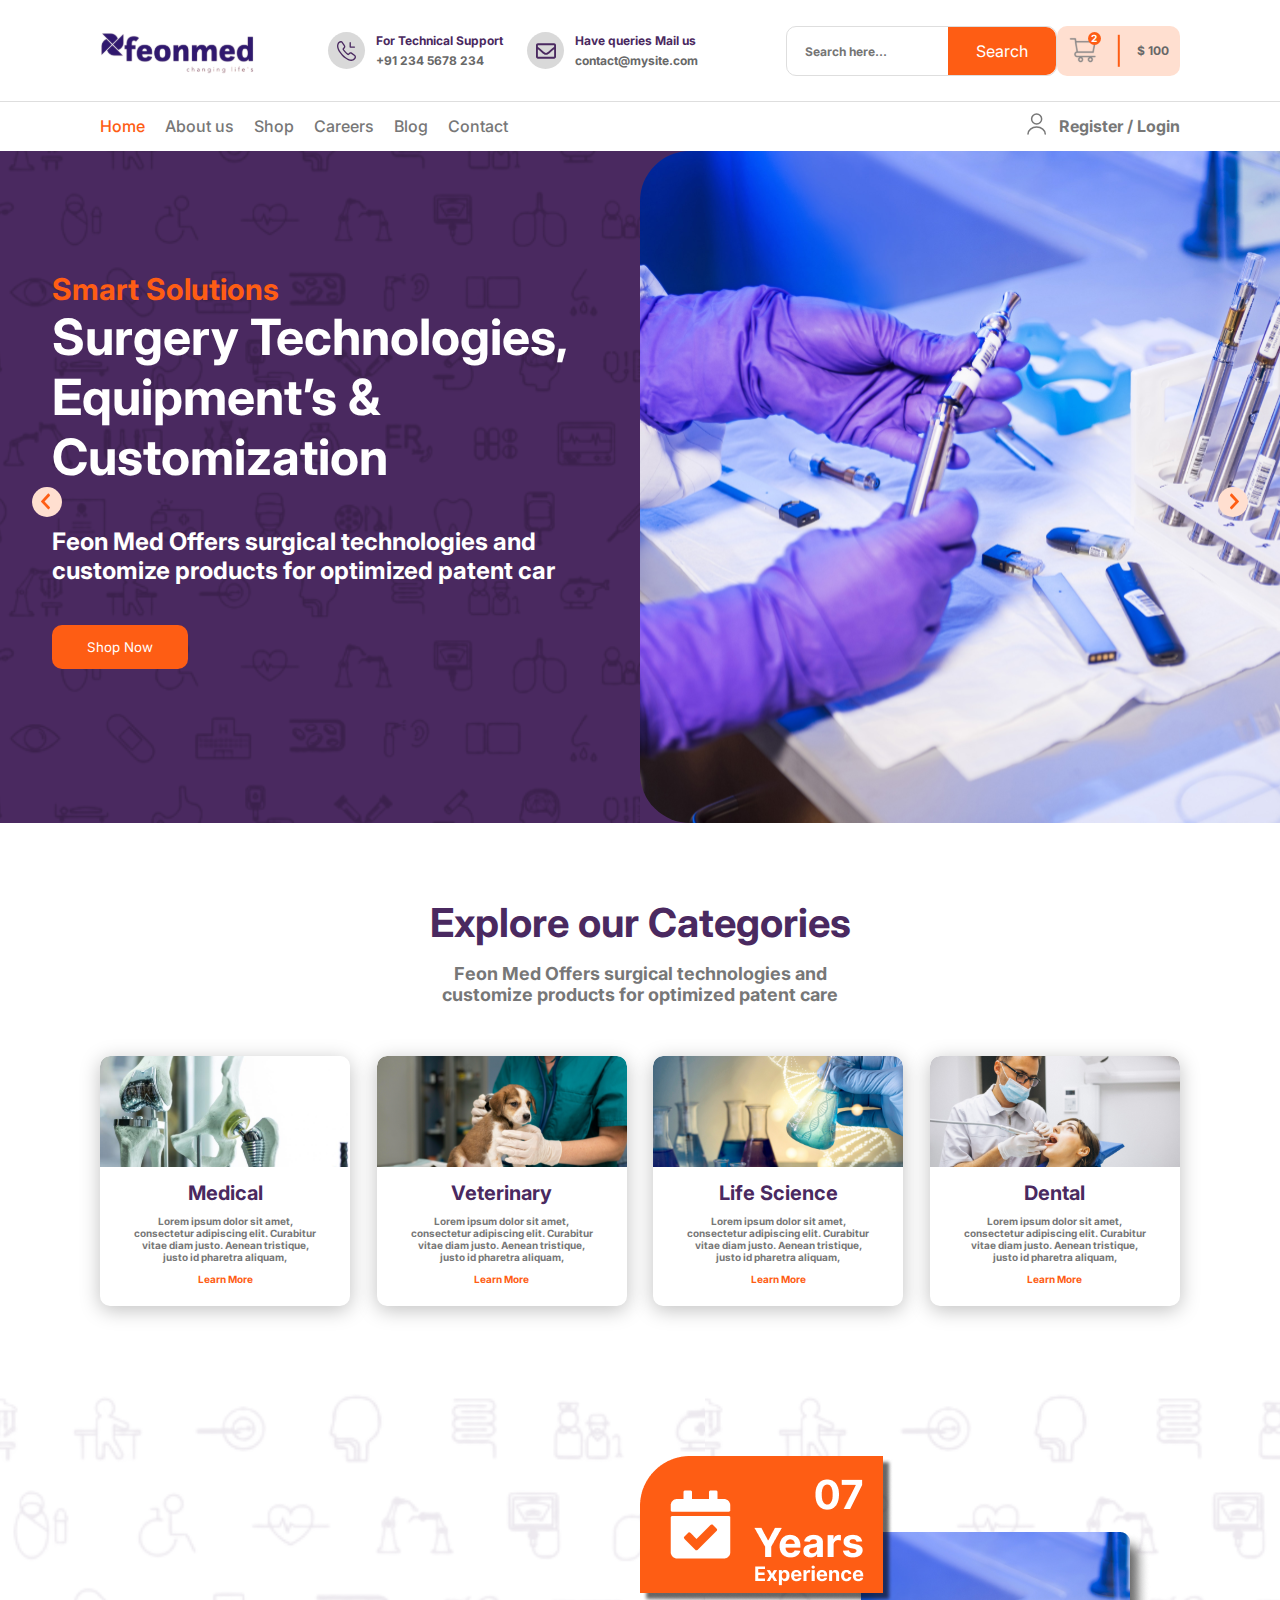
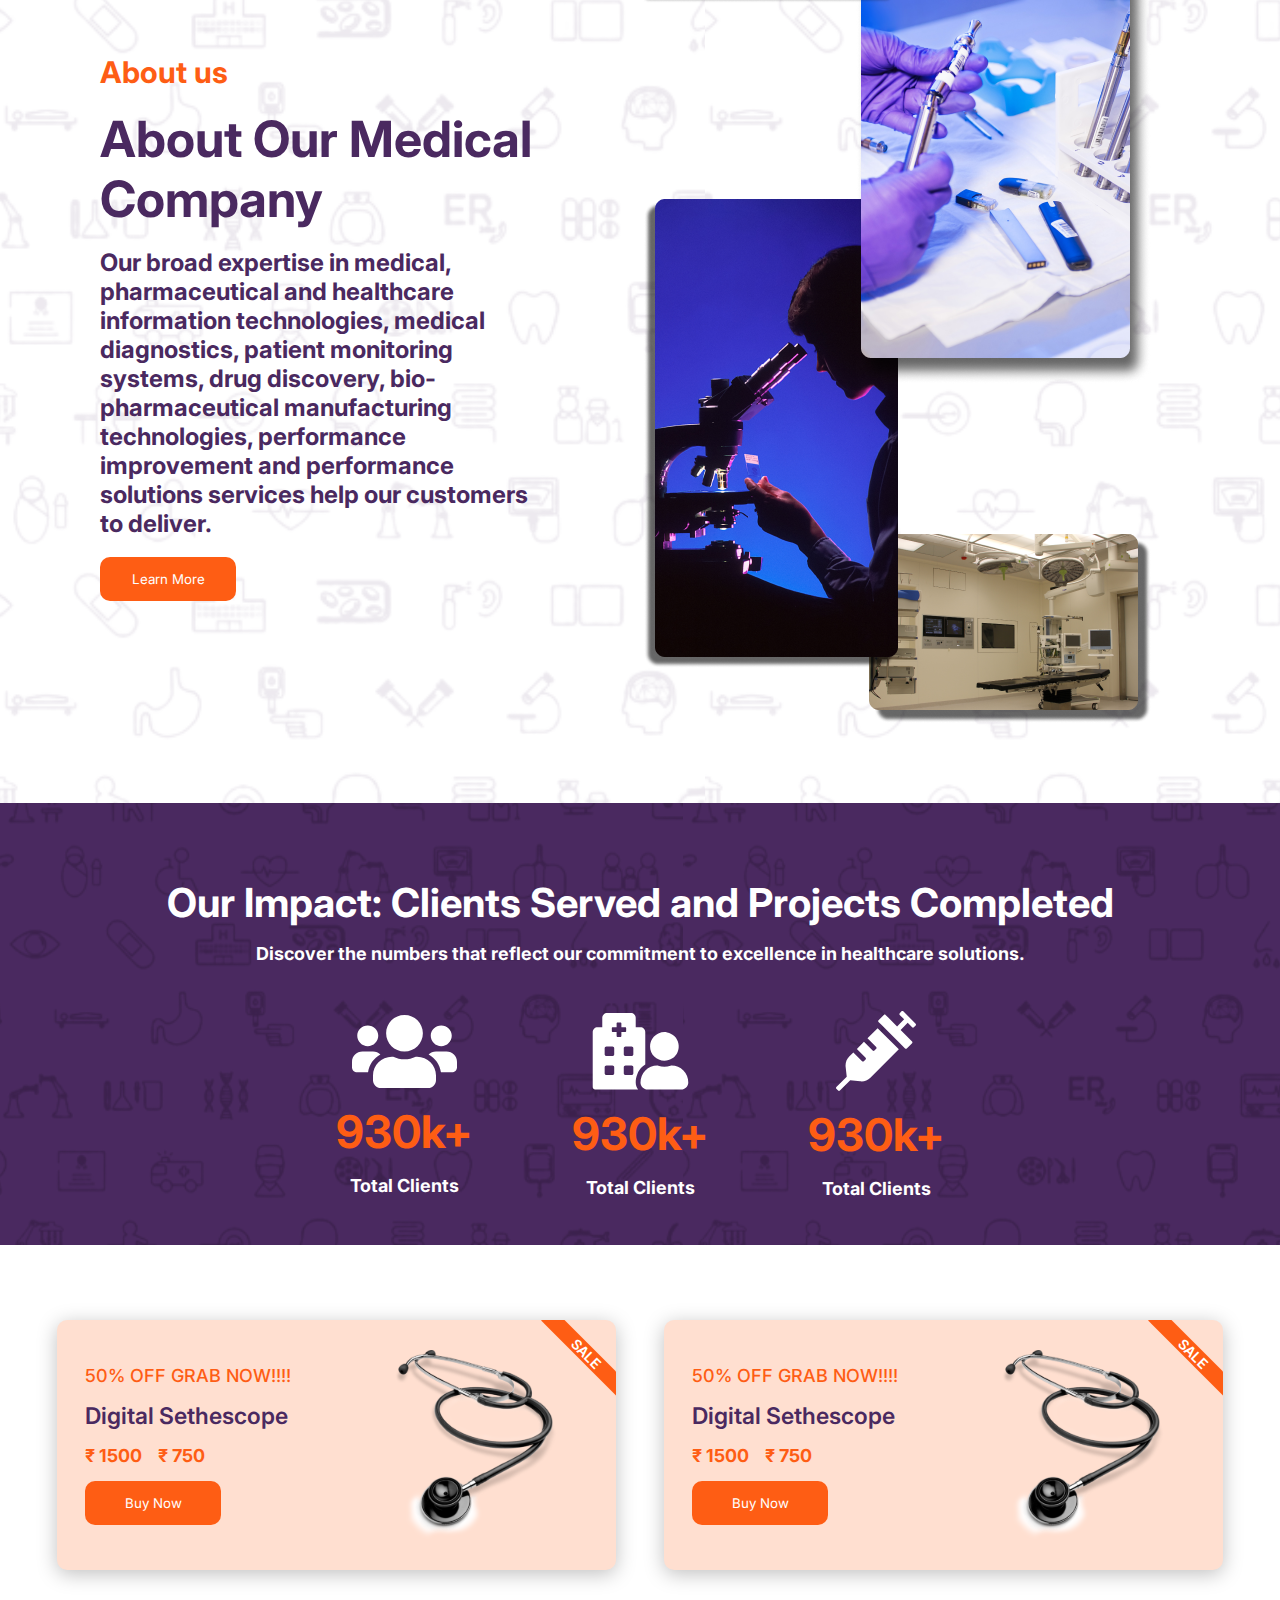
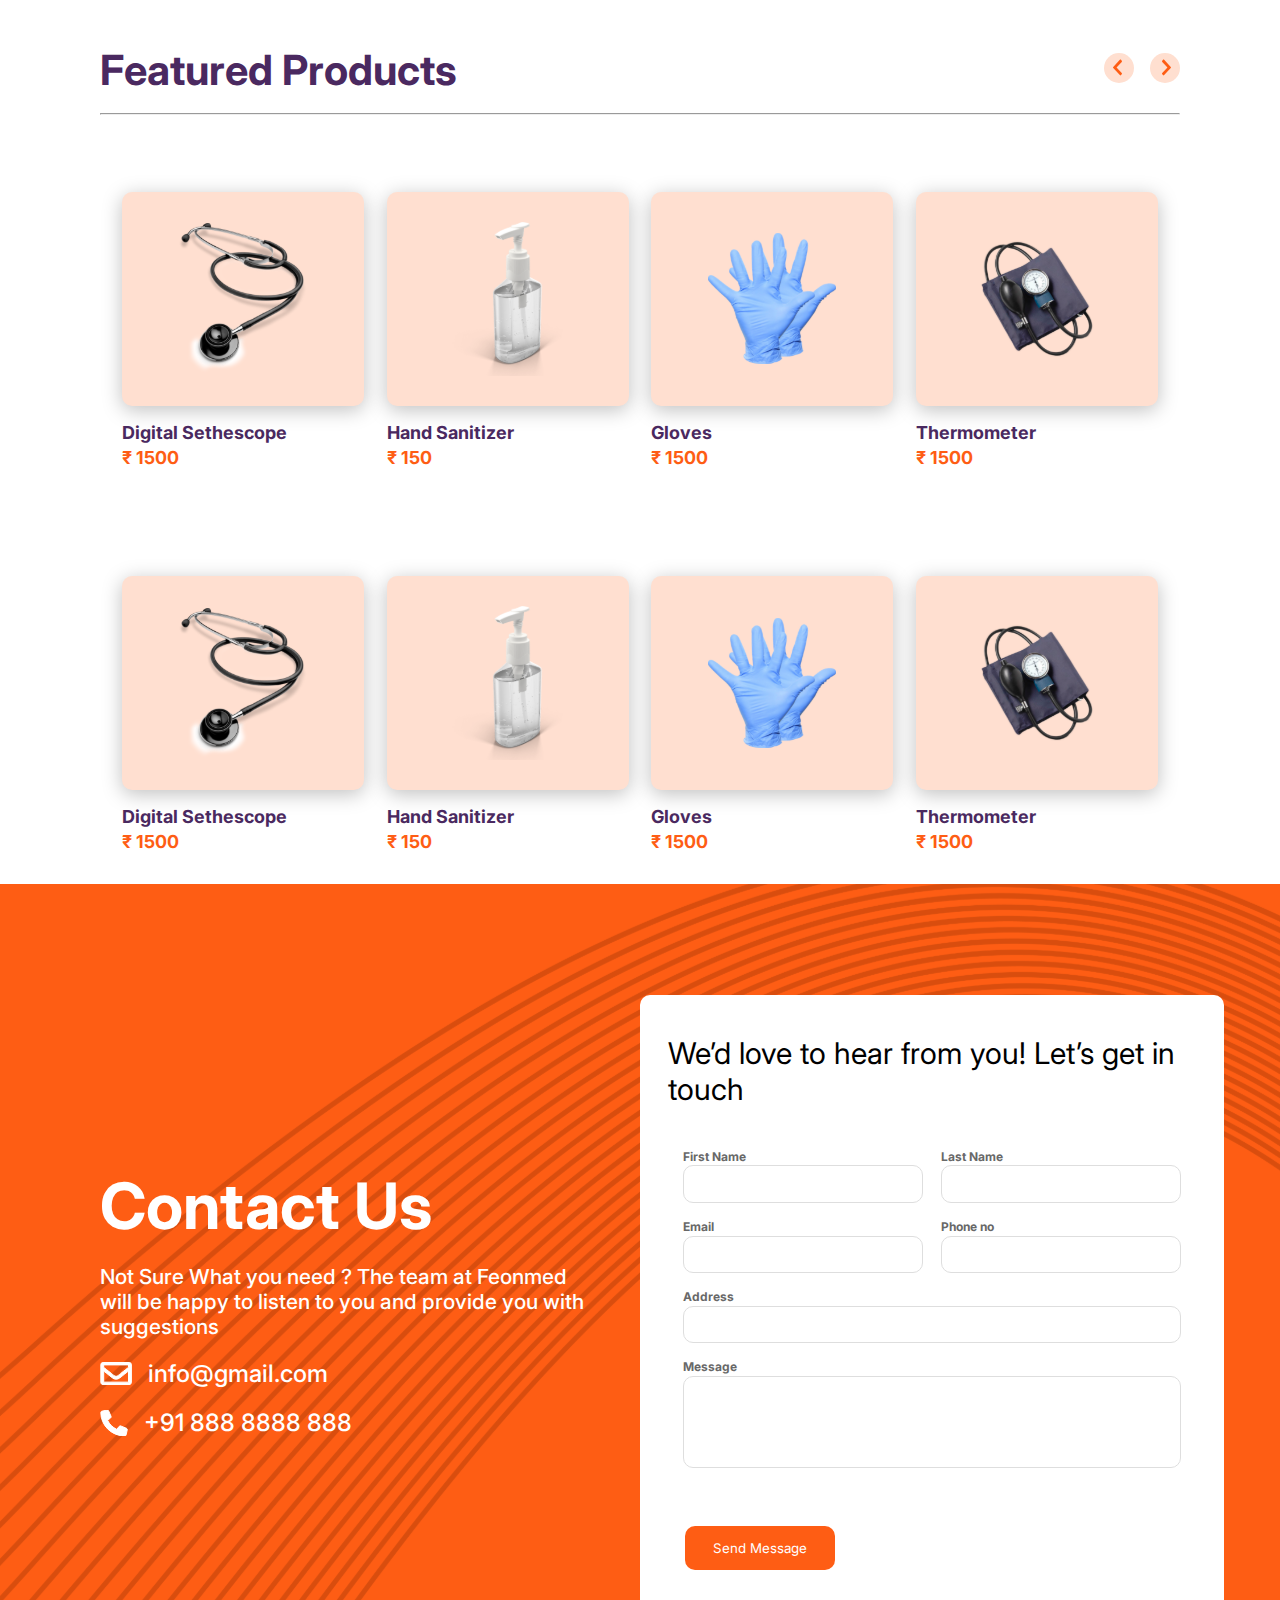
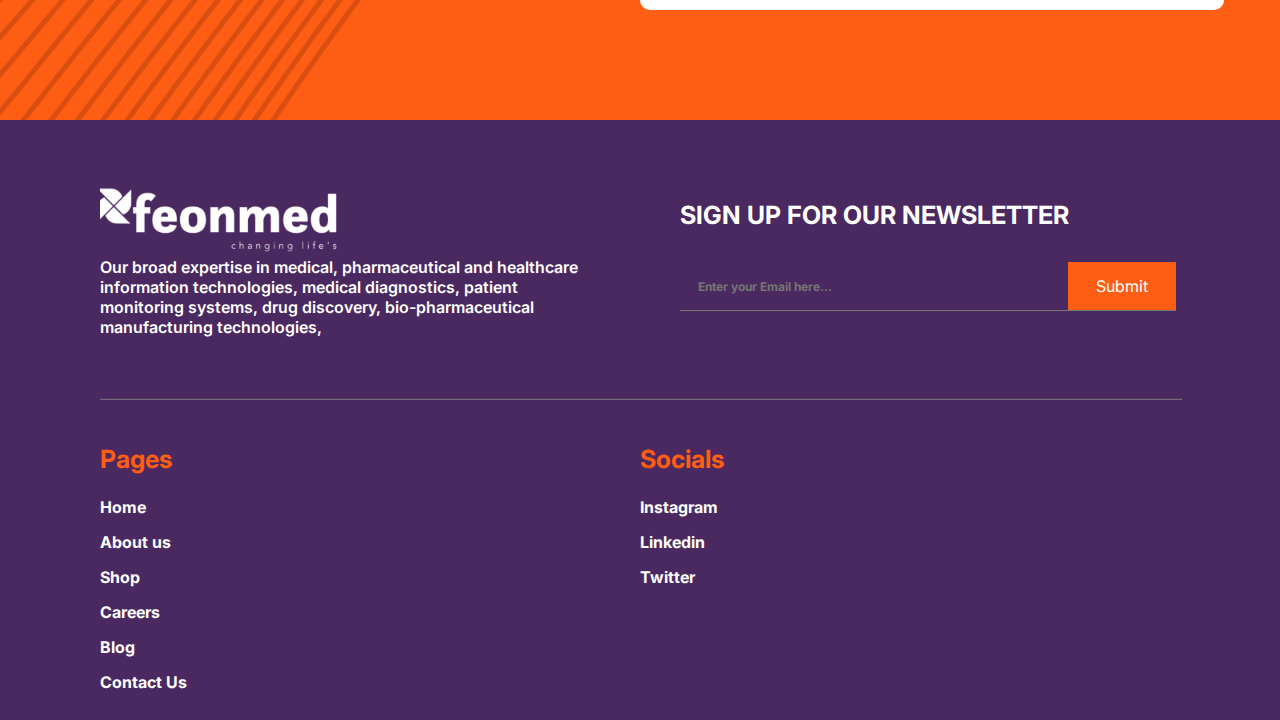
==== index.html @ 779528e8 "fixed a contact form bug" ====
<!DOCTYPE html>
<html lang="en">
<head>
    <meta charset="UTF-8">
    <meta name="viewport" content="width=device-width, initial-scale=1.0">
    <!-- googlefontslink -->
    <link rel="preconnect" href="https://fonts.googleapis.com">
    <link rel="preconnect" href="https://fonts.gstatic.com" crossorigin>
    <link href="https://fonts.googleapis.com/css2?family=Inter:wght@100;200;300;400;500;600;700;800&display=swap" rel="stylesheet">
    <!-- stylesheetlink -->
    <link rel="stylesheet" href="./css/style.css">
    <title>Document</title>
</head>
<body>
    <div class="open-nav">
        <nav class="open-nav-nav">
            <ul>
                <li><a href="index.html">Home</a></li>
                <li><a href="aboutus.html">About us</a></li>
                <li><a href="shop.html" class="active">Shop</a></li>
                <li><a href="careers.html">Careers</a></li>
                <li><a href="blog.html">Blog</a></li>
                <li><a href="contactus.html">Contact</a></li>
            </ul>

            <div class="cart">
                <a href="#">
                    <div class="cart">
                        <div class="cart-icon">
                            <div class="cart-no"><p>2</p></div>
                            <img src="./images/icons/cart.svg" alt="">
                        </div>
                        <span class="line"></span>
                        <div class="cart-total">
                            <p>$ 100</p>
                        </div>
                    </div>
                </a>
            </div>

            <div class="register-login">
                <div class="icon"><svg width="19" height="22" viewBox="0 0 19 22" fill="none" xmlns="http://www.w3.org/2000/svg">
                    <path d="M9.62537 11.0408C12.398 11.0408 14.6458 8.79308 14.6458 6.02039C14.6458 3.24771 12.398 1 9.62537 1C6.85269 1 4.60498 3.24771 4.60498 6.02039C4.60498 8.79308 6.85269 11.0408 9.62537 11.0408Z" stroke="#777777" stroke-width="1.5" stroke-linecap="round" stroke-linejoin="round"/>
                    <path d="M18.2501 21.0816C18.2501 17.1958 14.3844 14.053 9.62503 14.053C4.8657 14.053 1 17.1958 1 21.0816" stroke="#777777" stroke-width="1.5" stroke-linecap="round" stroke-linejoin="round"/>
                    </svg>
                </div>
                <div class="text"><p>Register / Login</p></div>
            </div>
        </nav>
        <svg class="close" viewBox="0 0 33 33" fill="none" xmlns="http://www.w3.org/2000/svg">
            <path d="M16.5 0.25C13.2861 0.25 10.1443 1.20305 7.47199 2.98862C4.79969 4.77419 2.71689 7.31209 1.48697 10.2814C0.257041 13.2507 -0.0647633 16.518 0.562247 19.6702C1.18926 22.8224 2.73692 25.7179 5.00952 27.9905C7.28213 30.2631 10.1776 31.8108 13.3298 32.4378C16.482 33.0648 19.7493 32.743 22.7186 31.513C25.6879 30.2831 28.2258 28.2003 30.0114 25.528C31.797 22.8557 32.75 19.7139 32.75 16.5C32.75 14.366 32.3297 12.2529 31.5131 10.2814C30.6964 8.30985 29.4994 6.51847 27.9905 5.00952C26.4815 3.50056 24.6902 2.3036 22.7186 1.48696C20.7471 0.670319 18.634 0.25 16.5 0.25ZM20.9038 18.5963C21.0561 18.7473 21.177 18.927 21.2595 19.1251C21.342 19.3231 21.3844 19.5355 21.3844 19.75C21.3844 19.9645 21.342 20.1769 21.2595 20.3749C21.177 20.573 21.0561 20.7527 20.9038 20.9038C20.7527 21.0561 20.573 21.177 20.3749 21.2594C20.1769 21.3419 19.9645 21.3844 19.75 21.3844C19.5355 21.3844 19.3231 21.3419 19.1251 21.2594C18.927 21.177 18.7473 21.0561 18.5963 20.9038L16.5 18.7913L14.4038 20.9038C14.2527 21.0561 14.073 21.177 13.8749 21.2594C13.6769 21.3419 13.4645 21.3844 13.25 21.3844C13.0355 21.3844 12.8231 21.3419 12.6251 21.2594C12.427 21.177 12.2473 21.0561 12.0963 20.9038C11.9439 20.7527 11.8231 20.573 11.7406 20.3749C11.6581 20.1769 11.6156 19.9645 11.6156 19.75C11.6156 19.5355 11.6581 19.3231 11.7406 19.1251C11.8231 18.927 11.9439 18.7473 12.0963 18.5963L14.2088 16.5L12.0963 14.4038C11.7903 14.0978 11.6184 13.6827 11.6184 13.25C11.6184 12.8173 11.7903 12.4022 12.0963 12.0963C12.4023 11.7903 12.8173 11.6184 13.25 11.6184C13.6827 11.6184 14.0978 11.7903 14.4038 12.0963L16.5 14.2088L18.5963 12.0963C18.9023 11.7903 19.3173 11.6184 19.75 11.6184C20.1827 11.6184 20.5978 11.7903 20.9038 12.0963C21.2098 12.4022 21.3817 12.8173 21.3817 13.25C21.3817 13.6827 21.2098 14.0978 20.9038 14.4038L18.7913 16.5L20.9038 18.5963Z" fill="#4A2960"/>
        </svg>
    </div>
    <div class="contact">
        <h1>For Technical Support : +91 234 5678 234</h1>
        <h1>Have queries Mail us : contact@mysite.com</h1>
    </div>
    <header class="header-main container">
        <div class="top-header">
            <div class="logo"><a href="#"><img src="./images/feonmed_logo.svg" alt="logo" class="logo-img"></a></div>
            <div class="support-info">
                <div class="support-card-call">
                    <div class="call-icon">
                        <img src="./images/icons/call_icon.svg" alt="">
                    </div>
                    <div class="text">
                        <p class="text-header">For Technical Support</p>
                        <p class="text-sub">+91 234 5678 234</p>
                    </div>
                </div>
                <div class="support-card-call">
                    <div class="call-icon">
                        <img src="./images/icons/mail_icon.svg" alt="">
                    </div>
                    <div class="text">
                        <p class="text-header">Have queries Mail us</p>
                        <p class="text-sub">contact@mysite.com</p>
                    </div>
                </div>
            </div>
            <div class="search-box">
                <form action="">
                    <input type="text" placeholder="Search here..." class="search-text-box">
                    <button type="submit">Search</button>
                </form>
            </div>
            <a href="#">
                <div class="cart">
                    <div class="cart-icon">
                        <div class="cart-no"><p>2</p></div>
                        <img src="./images/icons/cart.svg" alt="">
                    </div>
                    <span class="line"></span>
                    <div class="cart-total">
                        <p>$ 100</p>
                    </div>
                </div>
            </a>
            <div class="mobile-icons">
                <div class="search-icon">
                    <svg xmlns="http://www.w3.org/2000/svg" width="33" height="29" viewBox="0 0 33 29" fill="none">
                        <path d="M14.5 29C6.50732 29 0 22.4927 0 14.5C0 6.50732 6.50732 0 14.5 0C22.4927 0 29 6.50732 29 14.5C29 22.4927 22.4927 29 14.5 29ZM14.5 2.12195C7.66732 2.12195 2.12195 7.68146 2.12195 14.5C2.12195 21.3185 7.66732 26.878 14.5 26.878C21.3327 26.878 26.878 21.3185 26.878 14.5C26.878 7.68146 21.3327 2.12195 14.5 2.12195Z" fill="#4A2960"/>
                        <path d="M32.0612 27.0025C31.8226 27.0025 31.584 26.9146 31.3956 26.7262L28.8837 24.2143C28.5195 23.8501 28.5195 23.2473 28.8837 22.8831C29.2479 22.5188 29.8508 22.5188 30.215 22.8831L32.7269 25.3949C33.0911 25.7591 33.0911 26.362 32.7269 26.7262C32.5385 26.9146 32.2998 27.0025 32.0612 27.0025Z" fill="#4A2960"/>
                      </svg>
                </div>
                <div class="hamburger">
                    <svg xmlns="http://www.w3.org/2000/svg" width="35" height="19" viewBox="0 0 35 19" fill="none">
                        <path d="M1 1H34" stroke="#4A2960" stroke-width="2" stroke-linecap="round"/>
                        <path d="M14 10L34 10" stroke="#4A2960" stroke-width="2" stroke-linecap="round"/>
                        <path d="M22 18L34 18" stroke="#4A2960" stroke-width="2" stroke-linecap="round"/>
                      </svg>
                </div>
            </div>
        </div>
        <hr class="divider">
        <div class="bottom-header">
            <nav class="navbar">
                <ul>
                    <li><a href="index.html" class="active">Home</a></li>
                    <li><a href="aboutus.html">About us</a></li>
                    <li><a href="shop.html">Shop</a></li>
                    <li><a href="careers.html">Careers</a></li>
                    <li><a href="blog.html">Blog</a></li>
                    <li><a href="contactus.html">Contact</a></li>
                </ul>
            </nav>
            <div class="register-login">
                <div class="icon"><svg width="19" height="22" viewBox="0 0 19 22" fill="none" xmlns="http://www.w3.org/2000/svg">
                    <path d="M9.62537 11.0408C12.398 11.0408 14.6458 8.79308 14.6458 6.02039C14.6458 3.24771 12.398 1 9.62537 1C6.85269 1 4.60498 3.24771 4.60498 6.02039C4.60498 8.79308 6.85269 11.0408 9.62537 11.0408Z" stroke="#777777" stroke-width="1.5" stroke-linecap="round" stroke-linejoin="round"/>
                    <path d="M18.2501 21.0816C18.2501 17.1958 14.3844 14.053 9.62503 14.053C4.8657 14.053 1 17.1958 1 21.0816" stroke="#777777" stroke-width="1.5" stroke-linecap="round" stroke-linejoin="round"/>
                    </svg>
                </div>
                <div class="text"><p>Register / Login</p></div>
            </div>
        </div>
    </header>

    <section class="hero-section carousel">
                <div class="btn-prev">
                    <svg width="30" height="30" viewBox="0 0 30 30" fill="none" xmlns="http://www.w3.org/2000/svg" class="prev-btn">
                        <circle cx="15" cy="15" r="15" fill="#FFDFD0"/>
                        <path d="M9.23871 15.1068L15.8388 22.1215C16.1571 22.4598 16.6732 22.4598 16.9915 22.1215L17.7613 21.3033C18.079 20.9656 18.0797 20.4182 17.7626 20.0797L12.5319 14.4942L17.7626 8.90881C18.0797 8.57028 18.079 8.0229 17.7613 7.68517L16.9915 6.86702C16.6732 6.5287 16.1571 6.5287 15.8388 6.86702L9.23874 13.8817C8.92043 14.22 8.92043 14.7685 9.23871 15.1068Z" fill="#FE5D14"/>
                    </svg>
                </div>   

                <div class="btn-next">
                    <svg width="30" height="30" viewBox="0 0 30 30" fill="none" xmlns="http://www.w3.org/2000/svg" class="next-btn">
                        <circle cx="15" cy="15" r="15" transform="matrix(-1 0 0 1 30 0)" fill="#FFDFD0"/>
                        <path d="M20.7613 15.1068L14.1612 22.1215C13.8429 22.4598 13.3268 22.4598 13.0085 22.1215L12.2387 21.3033C11.921 20.9656 11.9203 20.4182 12.2374 20.0797L17.4681 14.4942L12.2374 8.90881C11.9203 8.57028 11.921 8.0229 12.2387 7.68517L13.0085 6.86702C13.3268 6.5287 13.8429 6.5287 14.1612 6.86702L20.7613 13.8817C21.0796 14.22 21.0796 14.7685 20.7613 15.1068Z" fill="#FE5D14"/>
                    </svg> 
                </div>

        <div class="hero-text">
            <div class="content">
                <h3>Smart Solutions</h3>
                <h1>Surgery Technologies, Equipment’s & Customization</h1>
                <h5>Feon Med Offers surgical technologies and
                    customize products for optimized patent car
                </h5>
                <button>Shop Now</button>
            </div>
        </div>
        <div class="hero-img"></div>
    </section>

    <section class="categories margin-top margin-bottom container">
        <div class="text-section">
            <h1>Explore our Categories</h1>
            <p>Feon Med Offers surgical technologies and<br>
                customize products for optimized patent care </p>
        </div>
        <div class="categories-cards">
            <div class="card">
                <div class="card-img"><img src="./images/medical_equipments.svg" alt="medical_equipments"></div>
                <div class="content">
                    <h3>Medical</h3>
                    <p>Lorem ipsum dolor sit amet, consectetur adipiscing elit. Curabitur vitae diam justo. Aenean tristique, justo id pharetra aliquam,</p>
                    <a href="#">Learn More</a>
                </div>
            </div>

            <div class="card">
                <div class="card-img"><img src="./images/veterinary.svg" alt="medical_equipments"></div>
                <div class="content">
                    <h3>Veterinary</h3>
                    <p>Lorem ipsum dolor sit amet, consectetur adipiscing elit. Curabitur vitae diam justo. Aenean tristique, justo id pharetra aliquam,</p>
                    <a href="#">Learn More</a>
                </div>
            </div>

            <div class="card">
                <div class="card-img"><img src="./images/life_science.svg" alt="medical_equipments"></div>
                <div class="content">
                    <h3>Life Science</h3>
                    <p>Lorem ipsum dolor sit amet, consectetur adipiscing elit. Curabitur vitae diam justo. Aenean tristique, justo id pharetra aliquam,</p>
                    <a href="#">Learn More</a>
                </div>
            </div>

            <div class="card">
                <div class="card-img"><img src="./images/dental.svg" alt="medical_equipments"></div>
                <div class="content">
                    <h3>Dental</h3>
                    <p>Lorem ipsum dolor sit amet, consectetur adipiscing elit. Curabitur vitae diam justo. Aenean tristique, justo id pharetra aliquam,</p>
                    <a href="#">Learn More</a>
                </div>
            </div>
        </div>
    </section>

    <section class="about-us-section padding-bottom">
        <div class="about-us-text">
            <div class="content container padding-top">
                <h3>About us</h3>
                <h1>About Our Medical Company</h1>
                <p>
                    Our broad expertise in medical, pharmaceutical
                    and healthcare information technologies, medical
                    diagnostics, patient monitoring systems, drug
                    discovery, bio-pharmaceutical manufacturing
                    technologies, performance improvement and
                    performance solutions services help our
                    customers to deliver.
                </p>
                <button>Learn More</button>
            </div>
        </div>
        <div class="image-cards padding-top">
                <div class="col1">
                    <img src="./images/image-card.png" alt="">
                </div>
        </div>
    </section>

    <section class="client-info">
        <div class="content container padding-top">
            <h1>Our Impact: Clients Served and Projects Completed</h1>
            <p>Discover the numbers that reflect our commitment to excellence in healthcare solutions.</p>
        </div>
        <div class="card-icons container">
            <div class="card">
                <img src="./images/icons/users.svg" alt="">
                <h1>930k+</h1>
                <p>Total Clients</p>
            </div>

            <div class="card">
                <img src="./images/icons/projects.svg" alt="">
                <h1>930k+</h1>
                <p>Total Clients</p>
            </div>

            <div class="card">
                <img src="./images/icons/equipments.svg" alt="">
                <h1>930k+</h1>
                <p>Total Clients</p>
            </div>
        </div>
    </section>

    <section class="highlighted-prodcuts container margin-top margin-bottom">
        <div class="card">
            <div class="content">
                <h5>50% OFF GRAB NOW!!!! </h5>
                <h3>Digital Sethescope</h3>
                <div class="price">
                    <h6>₹ 1500</h6>
                    <h6>₹ 750</h6>
                </div>
                <button>Buy Now</button>
            </div>
            <div class="img">
                <img src="./images/products/sethescope.svg" alt="">
            </div>
            <span class="sale-banner">SALE</span>
        </div>

        <div class="card">
            <div class="content">
                <h5>50% OFF GRAB NOW!!!! </h5>
                <h3>Digital Sethescope</h3>
                <div class="price">
                    <h6>₹ 1500</h6>
                    <h6>₹ 750</h6>
                </div>
                <button>Buy Now</button>
            </div>
            <div class="img">
                <img src="./images/products/sethescope.svg" alt="">
            </div>
            <span class="sale-banner">SALE</span>
        </div>
    </section>

    <section class="featured-products container">
        <div class="head">
            <div class="text">
                <h1>Featured Products</h1>
            </div>
            <div class="nav-icons">
                <a href="#"><img src="./images/icons/previous-iocn.svg" alt=""></a>
                <a href="#"><img src="./images/icons/forward-icon.svg" alt=""></a>
            </div>
        </div>
        <hr>

        <div class="products-row">
            <a href="sproduct.html">
                <div class="product">
                    <div class="image-card"><img src="./images/products/sethescope.svg" alt=""></div>
                    <div class="text">
                        <h3>Digital Sethescope</h3>
                        <h5>₹ 1500</h5>
                    </div>
                </div>
            </a>

            <a href="#">
                <div class="product">
                    <div class="image-card"><img src="./images/products/sanitizer.svg" alt=""></div>
                    <div class="text">
                        <h3>Hand Sanitizer</h3>
                        <h5>₹ 150</h5>
                    </div>
                </div>
            </a>

            <a href="#">
                <div class="product">
                    <div class="image-card"><img src="./images/products/gloves.svg" alt=""></div>
                    <div class="text">
                        <h3>Gloves</h3>
                        <h5>₹ 1500</h5>
                    </div>
                </div>
            </a>

            <a href="#">
                <div class="product">
                    <div class="image-card"><img src="./images/products/thermometer.svg" alt=""></div>
                    <div class="text">
                        <h3>Thermometer</h3>
                        <h5>₹ 1500</h5>
                    </div>
                </div>
            </a>
        </div>

        <div class="products-row">
            <a href="#">
                <div class="product">
                    <div class="image-card"><img src="./images/products/sethescope.svg" alt=""></div>
                    <div class="text">
                        <h3>Digital Sethescope</h3>
                        <h5>₹ 1500</h5>
                    </div>
                </div>
            </a>

            <a href="#">
                <div class="product">
                    <div class="image-card"><img src="./images/products/sanitizer.svg" alt=""></div>
                    <div class="text">
                        <h3>Hand Sanitizer</h3>
                        <h5>₹ 150</h5>
                    </div>
                </div>
            </a>

            <a href="#">
                <div class="product">
                    <div class="image-card"><img src="./images/products/gloves.svg" alt=""></div>
                    <div class="text">
                        <h3>Gloves</h3>
                        <h5>₹ 1500</h5>
                    </div>
                </div>
            </a>

            <a href="#">
                <div class="product">
                    <div class="image-card"><img src="./images/products/thermometer.svg" alt=""></div>
                    <div class="text">
                        <h3>Thermometer</h3>
                        <h5>₹ 1500</h5>
                    </div>
                </div>
            </a>
        </div>
    </section>

    <section class="contact-us">
        <div class=" wrapper container">
            <div class="content">
                <h1>Contact Us</h1>
                <p>Not Sure What you need ? The team at
                    Feonmed will be happy to listen to
                    you  and provide you with suggestions
                </p>
                <div class="mail"><svg width="32" height="23" viewBox="0 0 32 23" fill="none" xmlns="http://www.w3.org/2000/svg">
                    <path d="M28.5152 0H3.69405C2.1123 0 0.830078 1.28716 0.830078 2.875V20.125C0.830078 21.7128 2.1123 23 3.69405 23H28.5152C30.0969 23 31.3791 21.7128 31.3791 20.125V2.875C31.3791 1.28716 30.0969 0 28.5152 0ZM28.5152 2.875V5.31905C27.1773 6.41269 25.0445 8.11325 20.4849 11.6974C19.48 12.4908 17.4896 14.397 16.1046 14.3748C14.7199 14.3972 12.7288 12.4905 11.7243 11.6974C7.16543 8.11379 5.03206 6.41287 3.69405 5.31905V2.875H28.5152ZM3.69405 20.125V9.00821C5.06124 10.1014 7.00009 11.6354 9.95529 13.9584C11.2594 14.9889 13.5433 17.2638 16.1046 17.2499C18.6534 17.2638 20.9083 15.0219 22.2534 13.9588C25.2085 11.6359 27.1479 10.1015 28.5152 9.00827V20.125H3.69405Z" fill="white"/>
                    </svg>
                    info@gmail.com</div>
                <div class="call"><svg width="28" height="26" viewBox="0 0 28 26" fill="none" xmlns="http://www.w3.org/2000/svg">
                    <path d="M26.5509 18.3725L20.7592 15.935C20.5118 15.8314 20.2368 15.8096 19.9757 15.8728C19.7145 15.936 19.4814 16.0808 19.3113 16.2854L16.7464 19.3628C12.721 17.499 9.48152 14.3177 7.5836 10.3647L10.7173 7.84589C10.9261 7.67916 11.0738 7.45018 11.1382 7.19362C11.2026 6.93706 11.1801 6.66688 11.0741 6.42399L8.59198 0.736389C8.47569 0.47456 8.27001 0.260786 8.01041 0.131928C7.7508 0.00306986 7.45355 -0.0327954 7.16991 0.0305167L1.79191 1.24929C1.51845 1.3113 1.27446 1.46251 1.09977 1.67824C0.925085 1.89396 0.830015 2.16146 0.830078 2.43708C0.830078 15.4627 11.5809 26 24.8242 26C25.105 26.0002 25.3775 25.9069 25.5973 25.7353C25.8171 25.5638 25.9711 25.3241 26.0343 25.0555L27.2754 19.7741C27.3394 19.4942 27.3021 19.2011 27.1699 18.9453C27.0377 18.6895 26.8188 18.487 26.5509 18.3725Z" fill="white"/>
                    </svg>
                    +91 888 8888 888</div>
            </div>
            <div class="form-section">

                <div class="heading-text">
                    <h2>We’d love to hear from you! Let’s get in touch</h2>
                </div>

                <form action="">
                    <div class="input-row">
                        <div class="input-group">
                            <label for="">First Name</label>
                            <input type="text">
                        </div>

                        <div class="input-group">
                            <label for="">Last Name</label>
                            <input type="text">
                        </div>
                    </div>

                    <div class="input-row">
                        <div class="input-group">
                            <label for="">Email</label>
                            <input type="text">
                        </div>

                        <div class="input-group">
                            <label for="">Phone no</label>
                            <input type="text">
                        </div>
                    </div>

                    <div class="input-row email">
                        <div class="input-group">
                            <label for="">Address</label>
                            <input type="text">
                        </div>
                    </div>

                    <div class="input-row message">
                        <div class="input-group">
                            <label for="">Message</label>
                            <input type="text">
                        </div>
                    </div>
                </form>
                <button>Send Message</button>

            </div>
        </div>
    </section>

    <footer class="footer container">
        <div class="top-section">
            <div class="content">
                <img src="./images/white-logo.svg" alt="">
                <p>Our broad expertise in medical, pharmaceutical and healthcare
                    information technologies, medical diagnostics, patient monitoring
                    systems, drug discovery, bio-pharmaceutical manufacturing
                    technologies,
                </p>
            </div>
            <div class="sign-up-btn">
                <h5>SIGN UP FOR OUR NEWSLETTER</h5>
                <div class="sign-box">
                    <form action="">
                        <input type="text" placeholder="Enter your Email here..." class="sign-text-box">
                        <button type="submit">Submit</button>
                    </form>
                </div>
            </div>
        </div>
        <hr>
        <div class="bottom-section">
            <div class="pages">
                <h3>Pages</h3>
                <ul>
                    <li><a href="index.html">Home</a></li>
                    <li><a href="aboutus.html">About us</a></li>
                    <li><a href="shop.html">Shop</a></li>
                    <li><a href="careers.html">Careers</a></li>
                    <li><a href="blog.html">Blog</a></li>
                    <li><a href="contactus.html">Contact Us</a></li>
                </ul>
            </div>
            <div class="social">
                <h3>Socials</h3>
                <ul>
                    <li><a href="#">Instagram</a></li>
                    <li><a href="#">Linkedin</a></li>
                    <li><a href="#">Twitter</a></li>
                </ul>
            </div>
        </div>
    </footer>

    <script src="./js/hamburger.js"></script>
</body>
</html>
---- css/style.css ----
body {
  box-sizing: border-box;
  margin: 0;
  padding: 0;
  font-family: "Inter", sans-serif;
}

p {
  margin: 0;
  padding: 0;
}

.container {
  padding: 0 100px;
}

.margin-top {
  margin-top: 4.6875rem;
}

.margin-bottom {
  margin-bottom: 4.6875rem;
}

.padding-bottom {
  padding-bottom: 4.6875rem;
}

.padding-top {
  padding-top: 4.6875rem;
}

h1, h2, h3, h4, h5, h6 {
  margin: 0;
}

a {
  text-decoration: none;
}

@media only screen and (max-width: 1100px) {
  .container {
    padding: 0 20px;
  }
}
@media only screen and (max-width: 800px) {
  .container {
    padding: 0px 10px;
  }
}
.header-main {
  background: #FFF;
  position: relative;
  box-shadow: 0px 4px 19px 0px rgba(0, 0, 0, 0.12);
}
.header-main hr {
  position: absolute;
  width: 100vw;
  background: #DEDEDE;
  border: 0px;
  height: 0.0625rem;
  margin: 0;
  left: 0;
}

.top-header {
  height: 6.3125em;
  background-color: white;
  display: flex;
  justify-content: space-between;
  align-items: center;
}
.top-header .logo-img {
  margin-left: -1rem;
  margin-right: 3.5rem;
}

.bottom-header {
  height: 3.125em;
  display: flex;
  justify-content: space-between;
  align-items: center;
}

.support-info {
  display: flex;
  gap: 1.25rem;
  flex-grow: 0;
}
@media only screen and (max-width: 1100px) {
  .support-info {
    display: none;
  }
}
.support-info .support-card-call {
  display: flex;
  gap: 0.69rem;
  flex-shrink: 0;
}
.support-info .support-card-call .text {
  display: flex;
  width: 8.2rem;
  flex-direction: column;
  justify-content: center;
  align-items: flex-start;
  gap: 0.3125rem;
}
.support-info .support-card-call .text .text-header {
  font-family: inherit;
  color: #4A2960;
  font-size: 0.75rem;
  font-style: normal;
  font-weight: 700;
  line-height: normal;
}
.support-info .support-card-call .text .text-sub {
  color: #686868;
  font-family: inherit;
  font-size: 0.75rem;
  font-style: normal;
  font-weight: 700;
  line-height: normal;
}
.support-info .support-card-call .call-icon {
  display: flex;
  justify-content: center;
  align-items: center;
  width: 2.3125rem;
  height: 2.3125rem;
  border-radius: 50%;
  flex-shrink: 0;
  background-color: #D9D9D9;
}
.support-info .support-card-call .call-icon img {
  width: 1.24769rem;
  height: 1.25rem;
  flex-shrink: 0;
}

.search-box {
  border-radius: 0.625rem;
  border: 1px solid #DEDEDE;
  display: inline-flex;
  height: 3rem;
  max-width: 17rem;
  margin-left: 5rem;
  padding-left: 1rem;
}
.search-box form {
  display: flex;
}
.search-box .search-text-box {
  color: #686868;
  font-family: inherit;
  font-size: 0.75rem;
  font-style: normal;
  font-weight: 700;
  line-height: normal;
  width: 100%;
  height: 100%;
  max-width: 17rem;
  background: transparent;
  border: none;
  outline: none;
}
.search-box button {
  display: inline-block;
  font: inherit;
  border: none;
  outline: none;
  border-radius: 0 0.625rem 0.625rem 0;
  display: flex;
  height: 3rem;
  padding: 1rem 1.75rem;
  justify-content: center;
  align-items: center;
  gap: 0.625rem;
  background-color: #FE5D14;
  color: #fff;
}

.cart {
  align-items: flex-end;
  display: flex;
  justify-content: space-between;
  align-items: center;
  width: 7.5625rem;
  height: 3rem;
  flex-shrink: 0;
  border-radius: 0.625rem;
  border: 1px solid rgba(222, 222, 222, 0);
  background: rgba(254, 93, 20, 0.2);
  transition: all ease-out 0.2s;
}
.cart .cart-icon {
  position: relative;
  margin-left: 0.31rem;
}
.cart .cart-no {
  display: flex;
  align-items: center;
  justify-content: center;
  position: absolute;
  top: 2px;
  right: 0;
  border-radius: 50%;
  width: 0.8125rem;
  height: 0.8125rem;
  flex-shrink: 0;
  background-color: #FE5D14;
}
.cart .cart-no p {
  color: #FFF;
  font-family: Inter;
  font-size: 0.625rem;
  font-style: normal;
  font-weight: 700;
  line-height: normal;
}
.cart .cart-total {
  color: #686868;
  margin-right: 0.63rem;
  font-family: Inter;
  font-size: 0.75rem;
  font-style: normal;
  font-weight: 700;
  line-height: normal;
  align-items: flex-end;
}
.cart .line {
  background-color: #FE5D14;
  width: 2rem;
  height: 0.1rem;
  transform: rotate(90deg);
  flex-shrink: 0;
  z-index: 100;
}

.cart:hover {
  background-color: #f7b393;
}

.navbar ul {
  margin: 0;
  padding: 0;
  display: flex;
  gap: 1.25rem;
  list-style-type: none;
}
.navbar li {
  display: inline;
}
.navbar li a {
  text-decoration: none;
  color: #777777;
  font-family: inherit;
  font-size: 1rem;
  font-style: normal;
  font-weight: 500;
  line-height: normal;
  transition: all ease-out 0.2s;
}
.navbar li a:hover {
  color: #FE5D14;
}
.navbar li .active {
  color: #FE5D14;
}

.register-login {
  display: flex;
  justify-content: center;
  align-items: center;
  gap: 0.8rem;
}
.register-login svg {
  transition: all ease-out 0.2s;
}
.register-login .text p {
  color: #777777;
  font-family: inherit;
  font-size: 1rem;
  font-style: normal;
  font-weight: 700;
  line-height: normal;
  transition: all ease-out 0.2s;
}

.register-login:hover {
  cursor: pointer;
}
.register-login:hover p {
  color: #FE5D14;
}
.register-login:hover svg path {
  stroke: #FE5D14;
}

@media only screen and (min-width: 1100px) {
  .contact {
    display: none;
  }
}
@media only screen and (min-width: 800px) {
  .contact {
    display: none;
  }
  .mobile-icons {
    display: none;
  }
  .open-nav {
    display: none;
  }
}
@media only screen and (max-width: 1100px) {
  .contact {
    padding: 0.8rem 0;
    display: flex;
    align-items: center;
    justify-content: center;
    background-color: #4A2960;
    gap: 1rem;
  }
  .contact h1 {
    color: white;
    font-family: inherit;
    font-size: 1rem;
    font-weight: 500;
  }
}
@media only screen and (max-width: 800px) {
  .contact {
    padding: 0.5rem 0;
  }
  .contact h1 {
    font-size: 0.6rem;
  }
  .header-main .divider {
    display: none;
  }
  .header-main .top-header .search-box {
    display: none;
  }
  .header-main .top-header .cart {
    display: none;
  }
  .header-main .bottom-header {
    display: none;
  }
  .mobile-icons {
    display: flex;
    align-items: center;
    gap: 1rem;
  }
  .open-nav {
    position: fixed;
    right: -500px;
    z-index: 10;
    height: 100%;
    width: 50vw;
    background-color: white;
    box-shadow: rgba(0, 0, 0, 0.35) 0px 5px 15px;
    transition: right 0.3s ease-in-out;
    display: flex;
    flex-direction: column;
    align-items: center;
  }
  .open-nav .register-login {
    position: fixed;
    right: -500px;
    transition: right 0.3s ease-in-out;
  }
  .open-nav ul {
    margin-top: 5rem;
    margin-left: -4rem;
    display: flex;
    flex-direction: column;
    gap: 2rem;
    list-style-type: none;
  }
  .open-nav ul a {
    font-family: inherit;
    font-size: 1rem;
    font-weight: 600;
    color: #4A2960;
  }
  .open-nav .close {
    position: fixed;
    top: 0rem;
    right: -500px;
    margin: 2em;
    width: 2em;
    transition: right 0.3s ease-in-out;
  }
  .display-allow {
    position: fixed;
    right: 0px;
  }
  .display-allow .close {
    position: fixed;
    right: 0rem;
  }
  .display-allow .register-login {
    position: fixed;
    bottom: 1rem;
    right: 1rem;
  }
}
footer {
  height: 37.5rem;
  background-color: #4A2960;
}
@media only screen and (max-width: 800px) {
  footer {
    height: unset;
    display: flex;
    flex-direction: column;
  }
}
footer hr {
  width: 100%;
  border-color: rgba(168, 168, 168, 0.5);
}
footer .top-section {
  display: flex;
  gap: 5rem;
  align-items: center;
  justify-content: center;
  height: 270px;
}
@media only screen and (max-width: 800px) {
  footer .top-section {
    padding: 0 2rem;
    gap: 5rem;
    flex-direction: column;
    height: unset;
  }
}
footer .top-section .content {
  flex: 1;
  color: #FFF;
  font-family: inherit;
  font-size: 1rem;
  font-style: normal;
  font-weight: 600;
  line-height: normal;
}
@media only screen and (max-width: 800px) {
  footer .top-section .content {
    display: flex;
    gap: 1rem;
    align-items: center;
    flex-direction: column;
    height: unset;
    font-size: 0.8rem;
    text-align: center;
    padding-top: 2rem;
  }
}
footer .top-section .sign-up-btn {
  flex: 1;
}
@media only screen and (max-width: 800px) {
  footer .top-section .sign-up-btn {
    display: flex;
    flex-direction: column;
    align-items: center;
    padding: 0 2rem;
    overflow: hidden;
  }
}
footer .top-section .sign-up-btn h5 {
  color: #FFF;
  font-family: inherit;
  font-size: 1.5625rem;
  font-style: normal;
  font-weight: 700;
  line-height: normal;
}
@media only screen and (max-width: 800px) {
  footer .top-section .sign-up-btn h5 {
    text-align: center;
    font-size: 1rem;
  }
}
footer .top-section .sign-up-btn .sign-box {
  margin-top: 2rem;
  width: 100%;
  max-width: 30rem;
  border-bottom: 1px solid #777777;
  display: inline-flex;
  height: 3rem;
  padding-left: 1rem;
}
@media only screen and (max-width: 800px) {
  footer .top-section .sign-up-btn .sign-box {
    max-width: 20rem;
    margin-bottom: 2rem;
  }
}
footer .top-section .sign-up-btn .sign-box form {
  display: flex;
  width: 30rem;
}
footer .top-section .sign-up-btn .sign-box form .sign-text-box {
  color: #686868;
  font-family: inherit;
  font-size: 0.75rem;
  font-style: normal;
  font-weight: 700;
  line-height: normal;
  width: 100%;
  height: 100%;
  max-width: 50rem;
  background: transparent;
  border: none;
  outline: none;
}
footer .top-section .sign-up-btn .sign-box form button {
  display: inline-block;
  font: inherit;
  border: none;
  outline: none;
  display: flex;
  height: 3rem;
  padding: 1rem 1.75rem;
  justify-content: center;
  align-items: center;
  gap: 0.625rem;
  background-color: #FE5D14;
  color: #fff;
  transition: all ease-out 0.2s;
}
footer .top-section .sign-up-btn .sign-box form button:hover {
  background-color: #c43e00;
  cursor: pointer;
}
footer .bottom-section {
  display: grid;
  grid-template-columns: 50% 50%;
}
@media only screen and (max-width: 800px) {
  footer .bottom-section {
    display: flex;
    flex-direction: column;
    text-align: center;
  }
}
footer .bottom-section .pages, footer .bottom-section .social {
  margin-top: 2.2rem;
}
footer .bottom-section .pages h3, footer .bottom-section .social h3 {
  color: #FE5D14;
  font-family: inherit;
  font-size: 1.5625rem;
  font-style: normal;
  font-weight: 700;
  line-height: normal;
}
footer .bottom-section .pages ul, footer .bottom-section .social ul {
  list-style-type: none;
  padding: 0;
}
footer .bottom-section .pages ul li a, footer .bottom-section .social ul li a {
  text-decoration: none;
  color: white;
  font-family: Inter;
  font-size: 1rem;
  font-style: normal;
  font-weight: 700;
  line-height: 2.1875rem; /* 218.75% */
  transition: all ease-in-out 0.2s;
}
footer .bottom-section .pages ul li a:hover, footer .bottom-section .social ul li a:hover {
  color: #FE5D14;
}

.btn-prev {
  position: absolute;
  background: none;
  top: 50%;
  left: 2rem;
  cursor: pointer;
  transition: all ease-out 0.2s;
}

.btn-next {
  position: absolute;
  background: none;
  top: 50%;
  right: 2rem;
  cursor: pointer;
  transition: all ease-out 0.2s;
}

.btn-prev:hover circle {
  fill: #FE5D14;
}
.btn-prev:hover path {
  stroke: white;
}

.btn-next:hover circle {
  fill: #FE5D14;
}
.btn-next:hover path {
  stroke: white;
}

.hero-section {
  position: relative;
  display: grid;
  grid-template-columns: 50vw 50vw;
  height: 42rem;
  background-color: #4A2960;
}
@media only screen and (max-width: 800px) {
  .hero-section {
    display: flex;
    flex-direction: column;
    height: unset;
    width: 100%;
  }
}
.hero-section .hero-text {
  display: flex;
  justify-content: center;
  align-items: center;
  background-color: #4A2960;
  background-image: url("/images/bg/violet-icon-bg.svg");
  background-repeat: no-repeat;
  background-size: cover;
}
.hero-section .hero-text .content {
  display: flex;
  flex-direction: column;
  gap: 2.5rem;
  width: 33.5rem;
  height: 27.0625rem;
  flex-shrink: 0;
}
@media only screen and (max-width: 1100px) {
  .hero-section .hero-text .content {
    width: 100vw;
    justify-content: center;
    margin-left: 3rem;
  }
}
@media only screen and (max-width: 800px) {
  .hero-section .hero-text .content {
    width: 20rem;
    height: unset;
    justify-content: center;
    margin-left: 0px;
    margin-top: 2rem;
    margin-bottom: 2rem;
  }
}
.hero-section .hero-text .content h3 {
  margin: 0;
  color: #FE5D14;
  font-family: inherit;
  font-size: 1.875rem;
  font-style: normal;
  font-weight: 700;
  line-height: normal;
}
@media only screen and (max-width: 1100px) {
  .hero-section .hero-text .content h3 {
    font-size: 1.3rem;
  }
}
.hero-section .hero-text .content h1 {
  margin: 0;
  margin-top: -40px;
  color: #FFF;
  font-family: inherit;
  font-size: 3.125rem;
  font-style: normal;
  font-weight: 700;
  line-height: normal;
}
@media only screen and (max-width: 1100px) {
  .hero-section .hero-text .content h1 {
    font-size: 2rem;
  }
}
.hero-section .hero-text .content h5 {
  margin: 0;
  color: #FFF;
  font-family: inherit;
  font-size: 1.5rem;
  font-style: normal;
  font-weight: 700;
  line-height: normal;
}
@media only screen and (max-width: 1100px) {
  .hero-section .hero-text .content h5 {
    font-size: 1.2rem;
  }
}
.hero-section .hero-text .content button {
  border: none;
  outline: none;
  background-color: #FE5D14;
  max-width: 8.5rem;
  color: white;
  font-family: inherit;
  display: inline-flex;
  padding: 0.875rem 1.75rem;
  justify-content: center;
  align-items: center;
  gap: 0.625rem;
  border-radius: 0.625rem;
}
.hero-section .hero-text .content button:hover {
  background-color: #c43e00;
}
.hero-section .hero-img {
  background-image: url("/images/hero_img.svg");
  background-repeat: no-repeat;
  background-size: cover;
  border-radius: 3.125rem 0rem 0rem 3.125rem;
}
@media only screen and (max-width: 800px) {
  .hero-section .hero-img .hero-img {
    display: none;
  }
}

@media only screen and (max-width: 1100px) {
  .categories {
    display: flex;
    flex-direction: column;
    align-items: center;
  }
}
.categories .text-section {
  display: flex;
  flex-direction: column;
  align-items: center;
  justify-content: center;
}
@media only screen and (max-width: 1100px) {
  .categories .text-section {
    width: 90vw;
    text-align: center;
  }
}
.categories .text-section h1 {
  display: block;
  color: #4A2960;
  font-family: inherit;
  margin: 0;
  margin-bottom: 1rem;
  font-size: 2.5rem;
  font-style: normal;
  font-weight: 700;
  line-height: normal;
}
.categories .text-section p {
  display: block;
  color: #777777;
  text-align: center;
  font-family: Inter;
  font-size: 1.125rem;
  font-style: normal;
  font-weight: 700;
  line-height: normal;
}

.categories-cards {
  display: flex;
  justify-content: space-between;
  margin-top: 3.2rem;
}
@media only screen and (max-width: 1100px) {
  .categories-cards {
    flex-wrap: wrap;
    gap: 2rem;
  }
}
@media only screen and (max-width: 800px) {
  .categories-cards {
    flex-direction: column;
    justify-content: center;
    align-items: center;
    gap: 1rem;
  }
}
.categories-cards .card {
  width: 15.625rem;
  height: 15.625rem;
  border-radius: 0.625rem;
  overflow: hidden;
  background: #FFF;
  box-shadow: 0px 4px 20px 0px rgba(0, 0, 0, 0.25);
}
@media only screen and (max-width: 1100px) {
  .categories-cards .card {
    width: 10rem;
    height: 20rem;
  }
}
@media only screen and (max-width: 800px) {
  .categories-cards .card {
    width: 15rem;
    height: 15rem;
  }
}
.categories-cards .card img {
  border-radius: 0.625rem 0.625rem 0 0;
}
.categories-cards .card .content {
  display: flex;
  flex-direction: column;
  align-items: center;
}
.categories-cards .card .content h3 {
  margin-top: 0.625rem;
  margin-bottom: 0.625rem;
  color: #4A2960;
  font-family: inherit;
  font-size: 1.25rem;
  font-style: normal;
  font-weight: 700;
  line-height: normal;
}
.categories-cards .card .content p {
  color: #777777;
  text-align: center;
  font-family: Inter;
  font-size: 0.625rem;
  font-style: normal;
  font-weight: 700;
  line-height: normal;
  margin-bottom: 0.625rem;
  padding-left: 1.8rem;
  padding-right: 1.8rem;
}
.categories-cards .card .content a {
  color: #FE5D14;
  text-decoration: none;
  text-align: center;
  font-family: Inter;
  font-size: 0.625rem;
  font-style: normal;
  font-weight: 700;
  line-height: normal;
  transition: all ease-out 0.2s;
}
.categories-cards .card .content a:hover {
  color: #4A2960;
}

.about-us-section {
  display: grid;
  grid-template-columns: 50% 50%;
  padding-bottom: 5rem;
  background-color: #fff;
  background-image: url("/images/bg/about-us.svg");
}
@media only screen and (max-width: 800px) {
  .about-us-section {
    display: flex;
    flex-direction: column;
  }
}
.about-us-section .image-cards {
  display: flex;
  align-items: center;
}
@media only screen and (max-width: 1100px) {
  .about-us-section img {
    margin: 0 auto;
    width: 60%;
  }
}
.about-us-section .about-us-text {
  display: flex;
  justify-content: center;
  align-items: center;
}
.about-us-section .about-us-text .content {
  display: flex;
  flex-direction: column;
  gap: 1.2rem;
  height: 29.5rem;
}
@media only screen and (max-width: 1100px) {
  .about-us-section .about-us-text .content {
    height: unset;
  }
}
.about-us-section .about-us-text .content h3 {
  color: #FE5D14;
  font-family: inherit;
  font-size: 1.875rem;
  font-style: normal;
  font-weight: 700;
  line-height: normal;
}
.about-us-section .about-us-text .content h1 {
  color: #4A2960;
  font-family: inherit;
  font-size: 3.125rem;
  font-style: normal;
  font-weight: 700;
  line-height: normal;
}
.about-us-section .about-us-text .content p {
  color: #4A2960;
  font-family: Inter;
  font-size: 1.5rem;
  font-style: normal;
  font-weight: 700;
  line-height: normal;
}
.about-us-section .about-us-text .content button {
  border: none;
  outline: none;
  background-color: #FE5D14;
  max-width: 8.5rem;
  color: white;
  font-family: inherit;
  display: inline-flex;
  padding: 0.875rem 1.75rem;
  justify-content: center;
  align-items: center;
  gap: 0.625rem;
  border-radius: 0.625rem;
  transition: all ease-out 0.2s;
}
.about-us-section .about-us-text .content button:hover {
  background-color: #c43e00;
}
.about-us-section .image-cards img {
  display: block;
}

.client-info {
  background-image: url("/images/bg/ourimpact.svg");
  background-color: #4A2960;
  height: 27.625rem;
}
@media only screen and (max-width: 1100px) {
  .client-info {
    display: flex;
    flex-direction: column;
    justify-content: center;
    align-items: center;
    text-align: center;
    height: 30.625rem;
  }
}
@media only screen and (max-width: 800px) {
  .client-info {
    height: unset;
    padding-top: 2rem;
    padding-bottom: 2rem;
  }
}
.client-info .content {
  display: flex;
  flex-direction: column;
  align-items: center;
}
.client-info .content h1 {
  color: #FFF;
  font-family: Inter;
  font-size: 2.5rem;
  font-style: normal;
  font-weight: 700;
  line-height: normal;
}
.client-info .content p {
  margin-top: 1rem;
  color: #FFF;
  text-align: center;
  font-family: Inter;
  font-size: 1.125rem;
  font-style: normal;
  font-weight: 700;
  line-height: normal;
}
.client-info .card-icons {
  display: flex;
  align-items: center;
  justify-content: center;
  margin-top: 2.9375rem;
  gap: 6.25rem;
}
@media only screen and (max-width: 800px) {
  .client-info .card-icons {
    flex-direction: column;
  }
}
.client-info .card-icons .card {
  display: flex;
  flex-direction: column;
  gap: 1rem;
  align-items: center;
}
.client-info .card-icons .card h1 {
  color: #FE5D14;
  text-align: center;
  font-family: inherit;
  font-size: 2.8125rem;
  font-style: normal;
  font-weight: 700;
  line-height: normal;
}
.client-info .card-icons .card p {
  color: #FFF;
  text-align: center;
  font-family: inherit;
  font-size: 1.125rem;
  font-style: normal;
  font-weight: 700;
  line-height: normal;
}

.highlighted-prodcuts {
  display: flex;
  align-items: center;
  justify-content: center;
  gap: 3rem;
}
@media only screen and (max-width: 1100px) {
  .highlighted-prodcuts {
    gap: 3rem;
    flex-direction: column;
  }
}
.highlighted-prodcuts .card {
  display: grid;
  position: relative;
  grid-template-columns: 50% 50%;
  width: 34.9375rem;
  height: 15.625rem;
  overflow: hidden;
  flex-shrink: 0;
  border-radius: 0.625rem;
  background: #FFDFD0;
  box-shadow: 0px 4px 20px 0px rgba(0, 0, 0, 0.25);
}
@media only screen and (max-width: 800px) {
  .highlighted-prodcuts .card {
    width: 20rem;
  }
}
.highlighted-prodcuts .content {
  display: flex;
  justify-content: center;
  flex-direction: column;
  margin-left: 1.75rem;
  gap: 0.95rem;
}
.highlighted-prodcuts .content h5 {
  color: #FE5D14;
  font-family: inherit;
  font-size: 1.125rem;
  font-style: normal;
  font-weight: 500;
  line-height: normal;
}
@media only screen and (max-width: 800px) {
  .highlighted-prodcuts .content h5 {
    font-size: 1rem;
  }
}
.highlighted-prodcuts .content h3 {
  color: #4A2960;
  font-family: inherit;
  font-size: 1.4375rem;
  font-style: normal;
  font-weight: 600;
  line-height: normal;
}
@media only screen and (max-width: 800px) {
  .highlighted-prodcuts .content h3 {
    font-size: 1.2rem;
  }
}
.highlighted-prodcuts .content button {
  border: none;
  outline: none;
  background-color: #FE5D14;
  max-width: 8.5rem;
  color: white;
  font-family: inherit;
  display: inline-flex;
  padding: 0.875rem 1.75rem;
  justify-content: center;
  align-items: center;
  gap: 0.625rem;
  border-radius: 0.625rem;
  transition: all ease-out 0.2s;
}
.highlighted-prodcuts .content button:hover {
  background-color: #c43e00;
}
.highlighted-prodcuts .content .price {
  display: flex;
  gap: 1rem;
}
.highlighted-prodcuts .content .price h6 {
  color: #FE5D14;
  font-family: Inter;
  font-size: 1.125rem;
  font-style: normal;
  font-weight: 700;
  line-height: normal;
  text-decoration-line: strikethrough;
}
.highlighted-prodcuts .img {
  display: flex;
  justify-content: center;
  align-items: center;
}
.highlighted-prodcuts .sale-banner {
  display: flex;
  position: absolute;
  top: 25px;
  right: -25px;
  align-items: center;
  justify-content: center;
  width: 6.875rem;
  height: 1.0625rem;
  transform: rotate(45deg);
  flex-shrink: 0;
  background-color: #FE5D14;
  color: #FFF;
  font-family: inherit;
  font-size: 0.875rem;
  font-style: normal;
  font-weight: 600;
  line-height: normal;
}

.featured-products .head {
  display: flex;
  justify-content: space-between;
  align-items: center;
  margin-bottom: 1.1rem;
}
.featured-products .head .text {
  color: #4A2960;
  font-family: inherit;
  font-size: 1.3rem;
  font-style: normal;
  font-weight: 700;
  line-height: normal;
}
.featured-products .head .nav-icons {
  display: flex;
  align-items: center;
  justify-content: center;
  gap: 1rem;
}
.featured-products hr {
  background-color: #777777;
  border-radius: 30px;
  box-shadow: none;
}
.featured-products .products-row {
  display: flex;
  align-items: center;
  justify-content: space-evenly;
  height: 21.25rem;
  margin-top: 2.8rem;
}
@media only screen and (max-width: 1100px) {
  .featured-products .products-row {
    overflow: hidden;
    max-width: 100vw;
    height: unset;
    display: grid;
    place-items: center;
    grid-template-columns: 50% 50%;
    grid-template-rows: 50% 50%;
  }
}
@media only screen and (max-width: 800px) {
  .featured-products .products-row {
    display: flex;
    flex-direction: column;
    gap: 2rem;
    margin-bottom: 2rem;
  }
}
.featured-products .products-row .product .image-card {
  display: flex;
  width: 9.625rem;
  height: 9.625rem;
  padding: 1.875rem 2.75rem 1.875rem 2.75rem;
  justify-content: center;
  align-items: center;
  border-radius: 0.625rem;
  background: #FFDFD0;
  box-shadow: 0px 4px 20px 0px rgba(0, 0, 0, 0.25);
  transition: all ease-in 0.2s;
}
.featured-products .products-row .product .image-card img {
  width: 8rem;
}
.featured-products .products-row .product .text {
  margin-top: 1rem;
  display: flex;
  flex-direction: column;
  gap: 0.25rem;
}
.featured-products .products-row .product .text h3 {
  color: #4A2960;
  font-family: inherit;
  font-size: 1.125rem;
  font-style: normal;
  font-weight: 700;
  line-height: normal;
}
.featured-products .products-row .product .text h5 {
  color: #FE5D14;
  font-family: inherit;
  font-size: 1.125rem;
  font-style: normal;
  font-weight: 700;
  line-height: normal;
}
.featured-products .products-row .product:hover .image-card {
  background-color: #f7b393;
}

.contact-us {
  background-color: #FE5D14;
  background-image: url("/images/bg/contact us.svg");
  background-repeat: no-repeat;
  background-size: cover;
  height: 52.25rem;
  overflow: hidden;
  display: flex;
  flex-direction: column;
  align-items: center;
  justify-content: center;
  gap: 10rem;
}
@media only screen and (max-width: 1100px) {
  .contact-us {
    height: 60rem;
  }
}
.contact-us .wrapper {
  display: grid;
  grid-template-columns: 50% 50%;
}
@media only screen and (max-width: 1100px) {
  .contact-us .wrapper {
    display: flex;
    flex-direction: column;
    align-items: center;
  }
}
.contact-us .content {
  display: flex;
  flex-direction: column;
  justify-content: center;
  padding-right: 3rem;
  gap: 1.25rem;
}
@media only screen and (max-width: 1100px) {
  .contact-us .content {
    padding-right: 0;
    display: flex;
    flex-direction: column;
    align-items: center;
    justify-content: center;
    margin-bottom: 2rem;
  }
}
.contact-us .content h1 {
  color: #FFF;
  font-family: inherit;
  font-size: 4rem;
  font-style: normal;
  font-weight: 700;
  line-height: normal;
}
@media only screen and (max-width: 800px) {
  .contact-us .content h1 h1 {
    font-size: 2rem;
  }
}
.contact-us .content p {
  color: #FFF;
  font-family: Inter;
  font-size: 1.3rem;
  font-style: normal;
  font-weight: 500;
  line-height: normal;
}
@media only screen and (max-width: 1100px) {
  .contact-us .content p {
    text-align: center;
  }
}
@media only screen and (max-width: 800px) {
  .contact-us .content p {
    font-size: 0.9rem;
    width: 18rem;
  }
}
.contact-us .content .mail, .contact-us .content .call {
  display: flex;
  align-items: center;
  gap: 1rem;
  color: #FFF;
  font-family: inherit;
  font-size: 1.5rem;
  font-style: normal;
  font-weight: 500;
  line-height: normal;
}
.contact-us .content .mail svg path, .contact-us .content .call svg path {
  stroke: white;
}

.form-section {
  box-sizing: border-box;
  display: flex;
  overflow: hidden;
  flex-direction: column;
  justify-content: center;
  align-items: center;
  width: 36.5rem;
  height: 38.4375rem;
  flex-shrink: 0;
  border-radius: 0.625rem;
  gap: 2.625rem;
  background: #FFF;
  padding: 2.8rem;
}
@media only screen and (max-width: 800px) {
  .form-section {
    width: 25rem;
    padding: 1rem;
    height: unset;
  }
}
.form-section h2 {
  color: #000;
  font-family: inherit;
  font-size: 1.875rem;
  width: 33rem;
  font-style: normal;
  font-weight: 400;
  line-height: normal;
}
@media only screen and (max-width: 800px) {
  .form-section h2 {
    width: 20rem;
    text-align: center;
    font-size: 1.5rem;
    display: flex;
    justify-content: center;
  }
}
.form-section .input-row {
  display: flex;
  justify-content: space-between;
  gap: 1rem;
  margin-bottom: 1rem;
}
@media only screen and (max-width: 800px) {
  .form-section .input-row {
    justify-content: center;
  }
}
.form-section .input-group {
  display: flex;
  flex-direction: column;
}
.form-section .input-group label {
  color: #686868;
  font-family: Inter;
  font-size: 0.75rem;
  font-style: normal;
  font-weight: 700;
  line-height: normal;
  margin-bottom: 0.1rem;
}
.form-section .input-group input {
  width: 14.625rem;
  height: 2.1rem;
  flex-shrink: 0;
  border-radius: 0.625rem;
  border: 1px solid #DEDEDE;
}
@media only screen and (max-width: 800px) {
  .form-section .input-group input {
    width: 10rem;
  }
}
.form-section .email input {
  width: 30.7875rem;
}
@media only screen and (max-width: 800px) {
  .form-section .email input {
    width: 25rem;
    height: 2rem;
  }
}
@media only screen and (max-width: 800px) {
  .form-section .email input {
    width: 15rem;
    padding: 1rem;
    height: unset;
  }
}
.form-section .message input {
  width: 30.7875rem;
  height: 5.5rem;
}
@media only screen and (max-width: 800px) {
  .form-section .message input {
    width: 15rem;
    height: 7rem;
  }
}
.form-section button {
  align-self: start;
  border: none;
  outline: none;
  background-color: #FE5D14;
  max-width: 9.5rem;
  color: white;
  font-family: inherit;
  display: inline-flex;
  padding: 0.875rem 1.75rem;
  justify-content: center;
  align-items: center;
  gap: 0.625rem;
  border-radius: 0.625rem;
  transition: all ease-out 0.2s;
}
.form-section button:hover {
  background-color: #c43e00;
  cursor: pointer;
}

button {
  transition: all ease-out 0.2s;
}

button:hover {
  background-color: #c43e00;
  cursor: pointer;
}/*# sourceMappingURL=style.css.map */
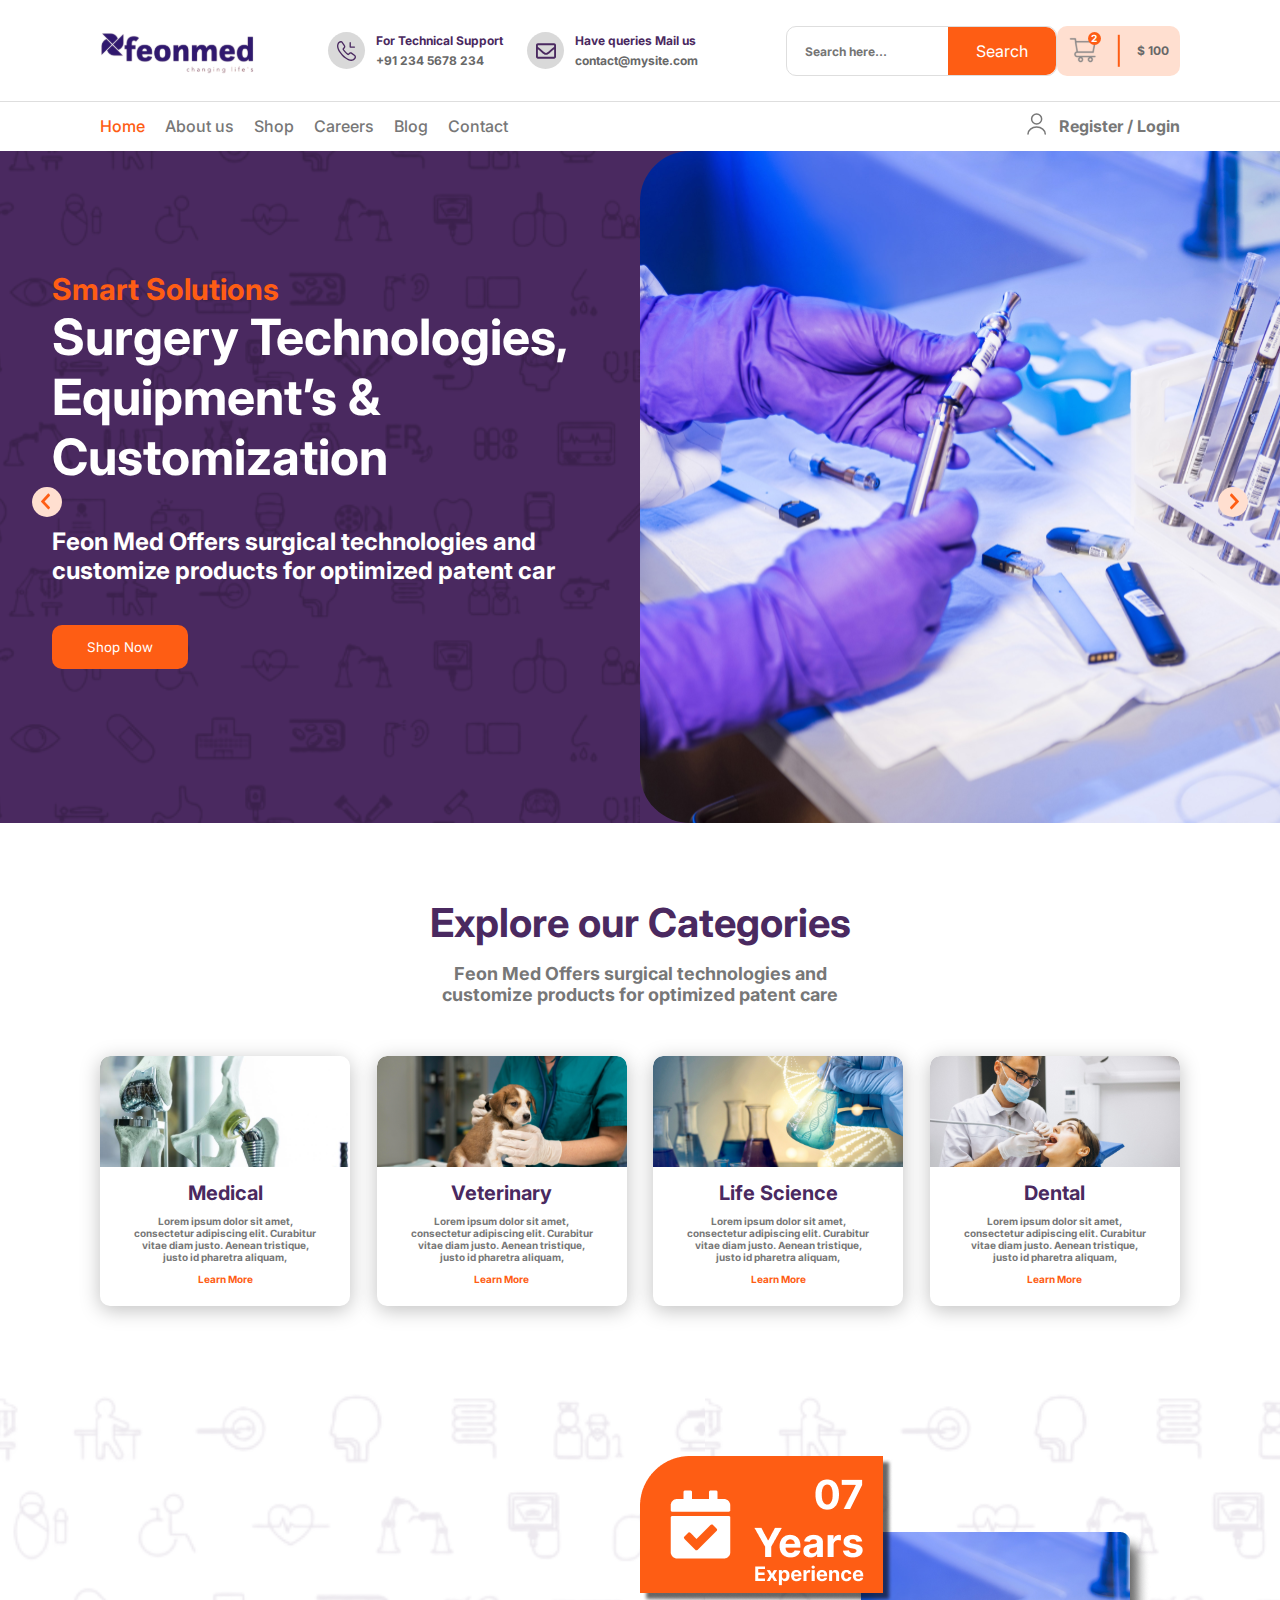
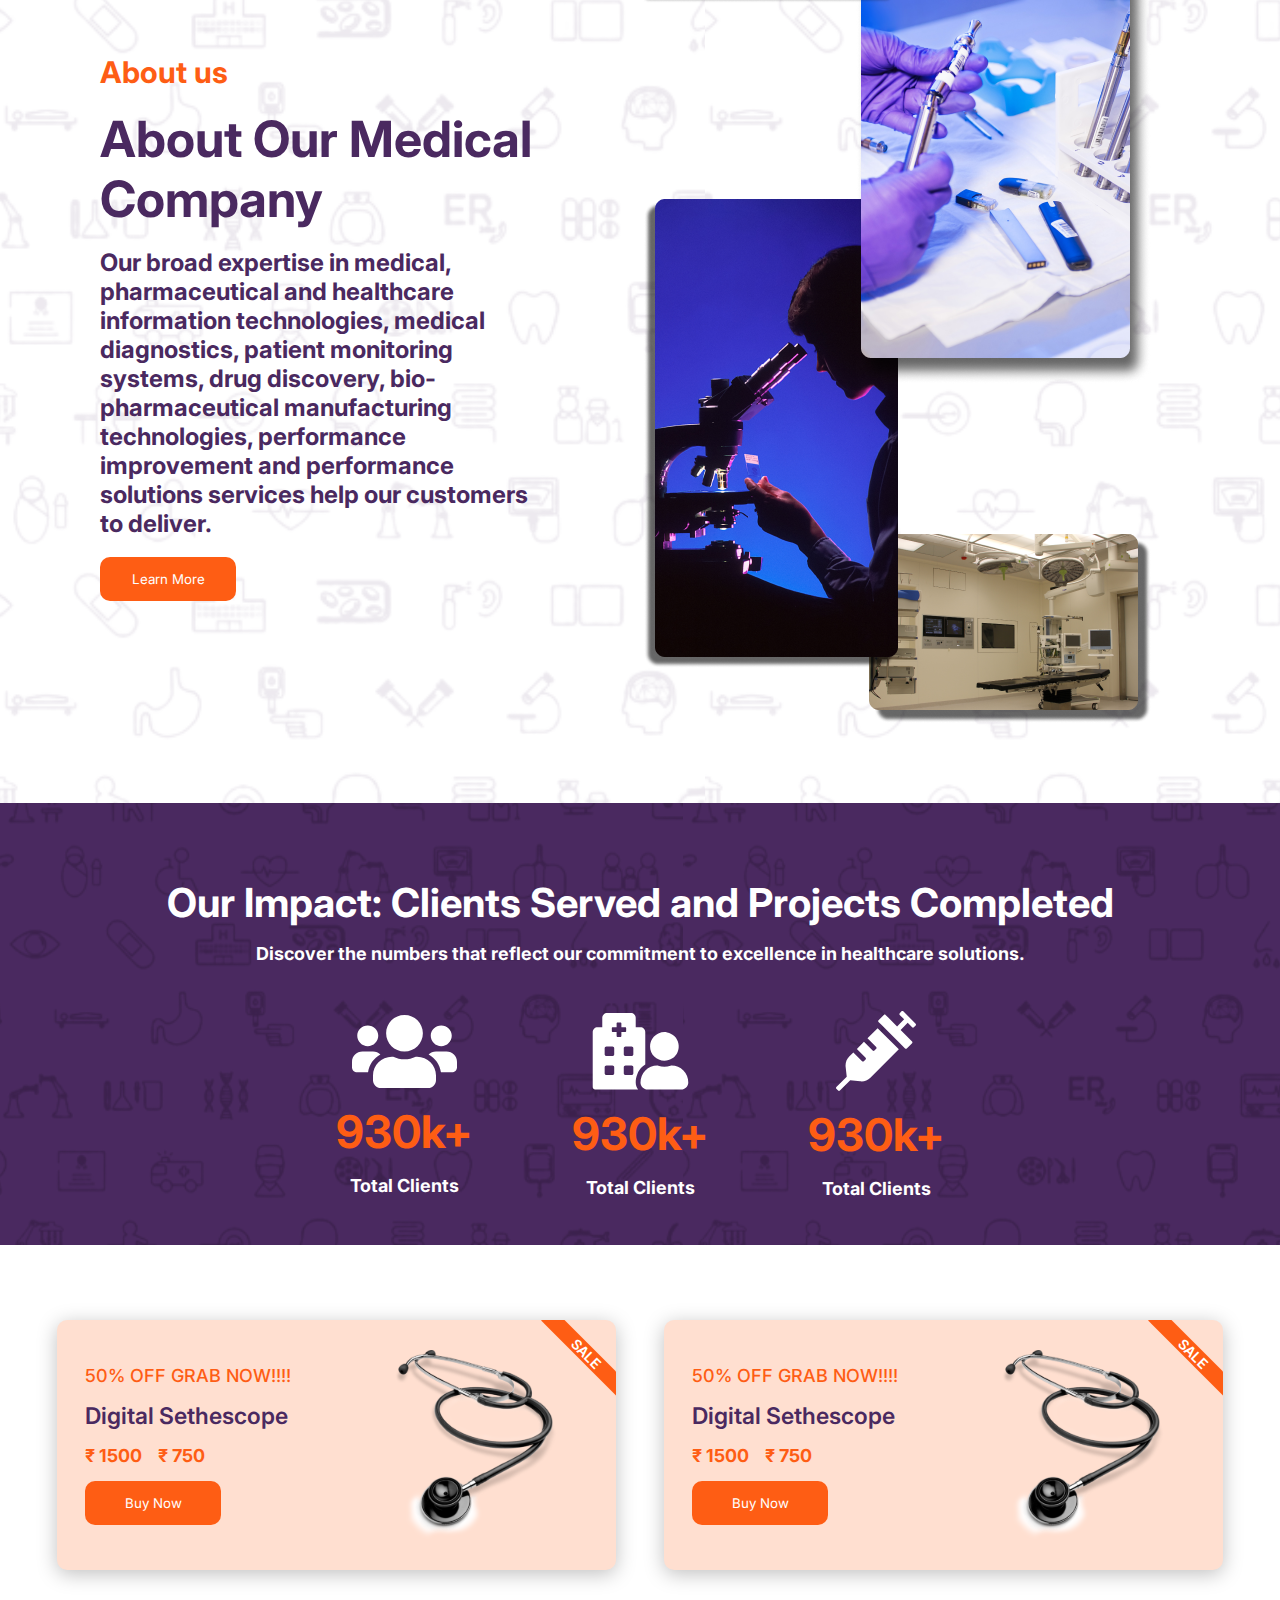
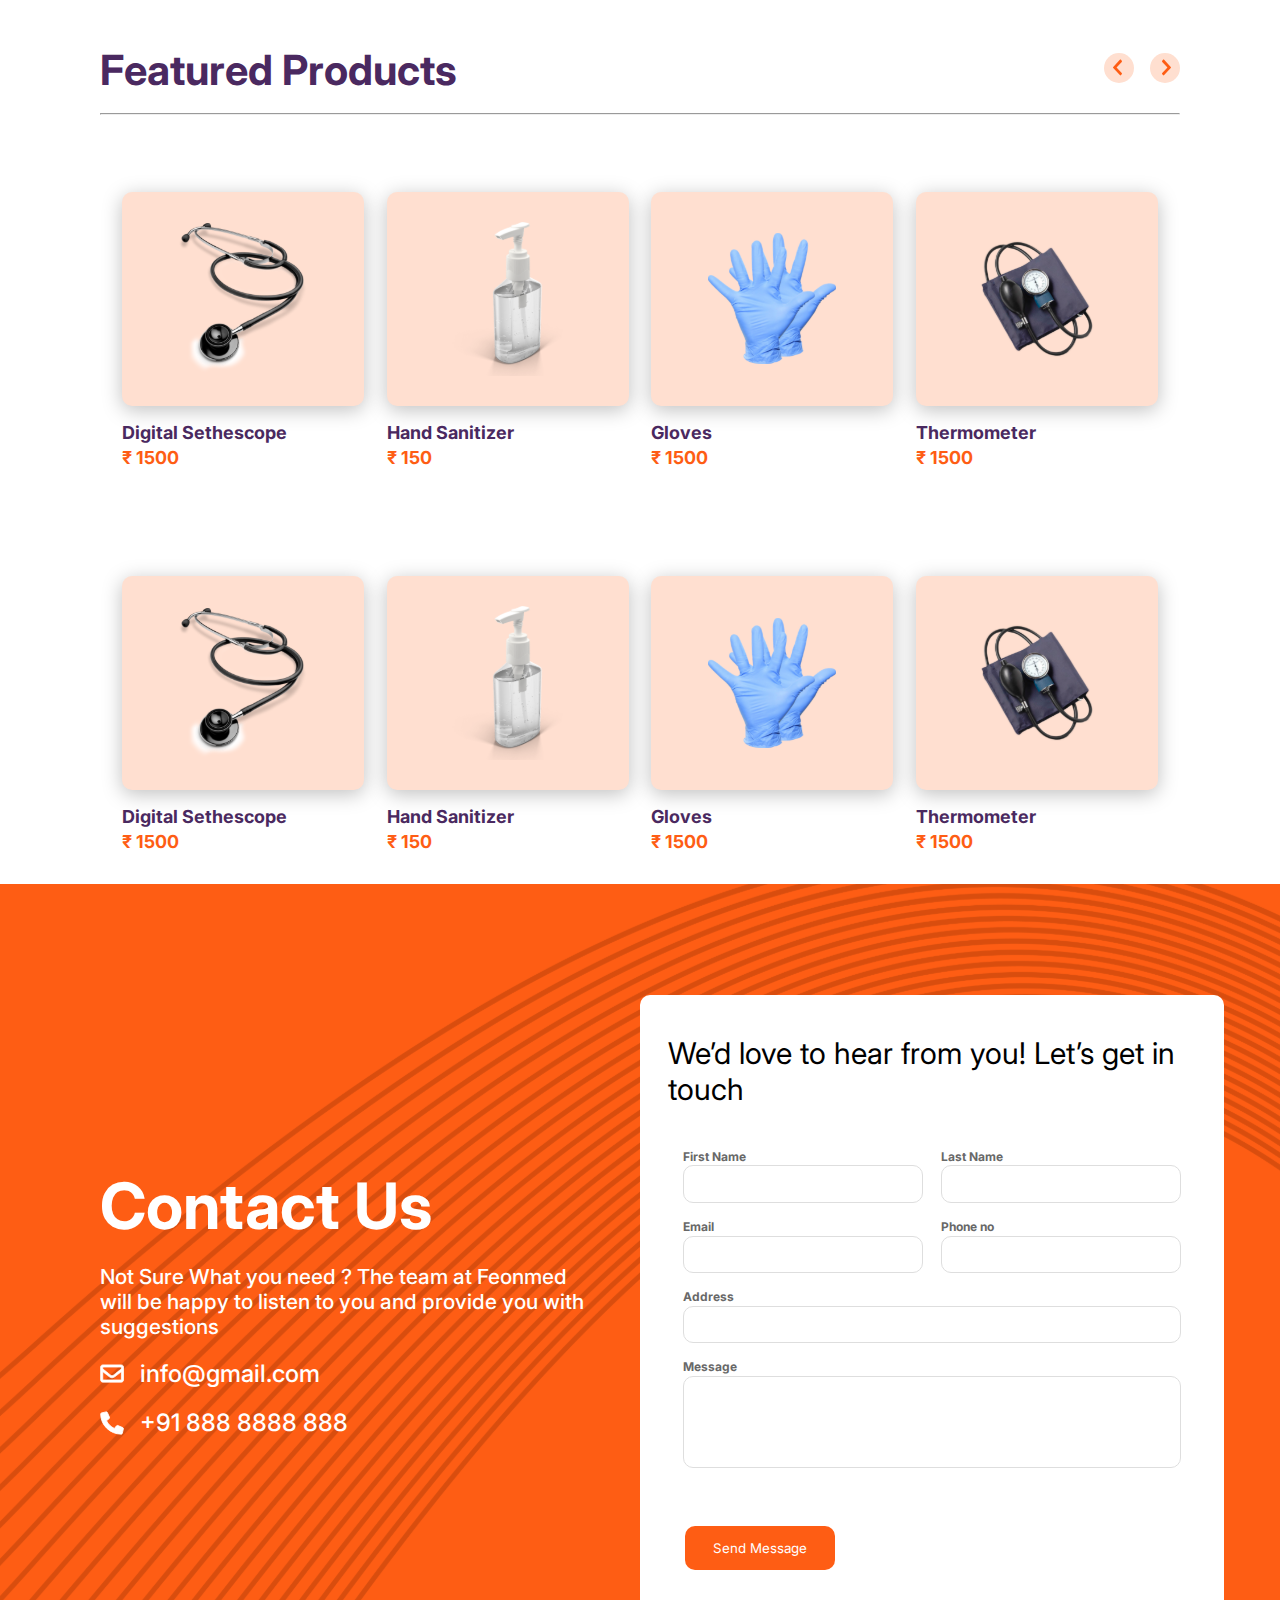
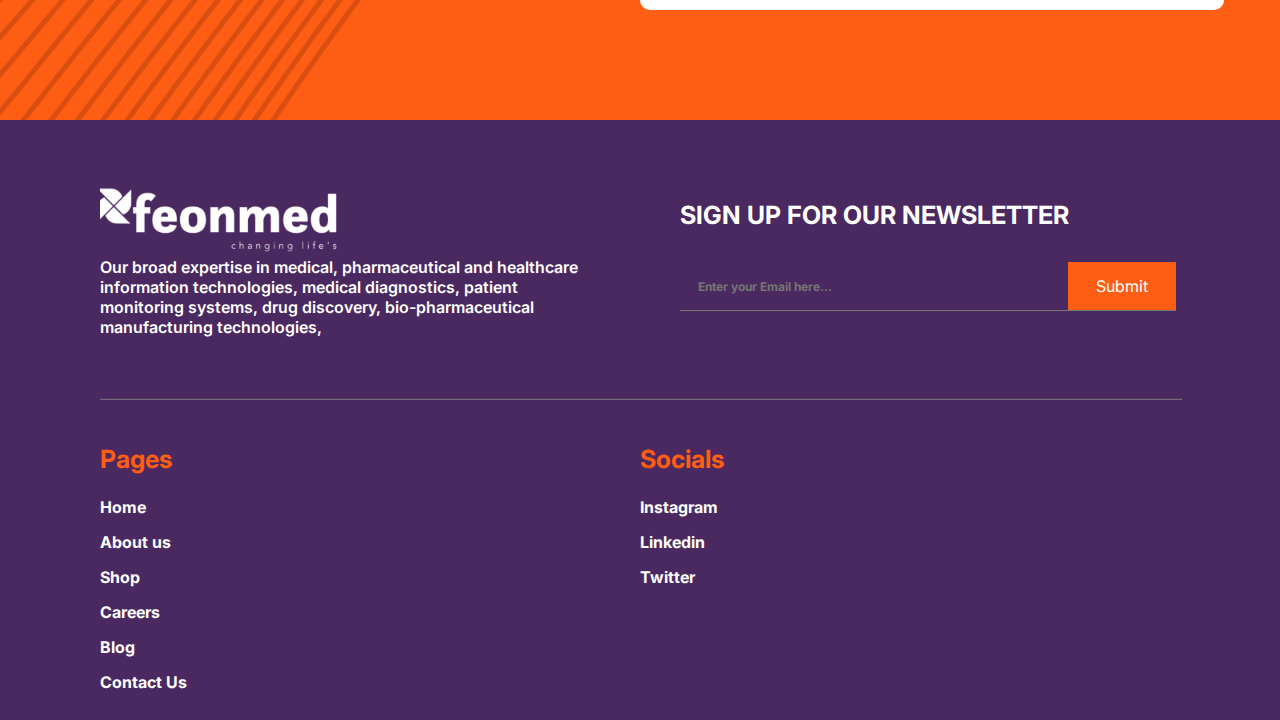
==== commit 5d0aed81: "beta 1" ====
--- a/index.html
+++ b/index.html
@@ -149,8 +149,10 @@
                         <path d="M20.7613 15.1068L14.1612 22.1215C13.8429 22.4598 13.3268 22.4598 13.0085 22.1215L12.2387 21.3033C11.921 20.9656 11.9203 20.4182 12.2374 20.0797L17.4681 14.4942L12.2374 8.90881C11.9203 8.57028 11.921 8.0229 12.2387 7.68517L13.0085 6.86702C13.3268 6.5287 13.8429 6.5287 14.1612 6.86702L20.7613 13.8817C21.0796 14.22 21.0796 14.7685 20.7613 15.1068Z" fill="#FE5D14"/>
                     </svg> 
                 </div>
-
-        <div class="hero-text">
+        <!-- slider section -->
+
+        <!-- slide 1 -->
+        <div class="hero-text active">
             <div class="content">
                 <h3>Smart Solutions</h3>
                 <h1>Surgery Technologies, Equipment’s & Customization</h1>
@@ -160,7 +162,38 @@
                 <button>Shop Now</button>
             </div>
         </div>
+        <div class="hero-img active"></div>
+        <!-- slide 1 end -->
+
+        <!-- slide 1 -->
+        <div class="hero-text">
+            <div class="content">
+                <h3>Smart Solutions</h3>
+                <h1>Slide 2</h1>
+                <h5>Lorejfklgjdskf jdkgjfg djgkdfjg
+                </h5>
+                <button>Shop Now</button>
+            </div>
+        </div>
         <div class="hero-img"></div>
+        <!-- slide 1 end -->
+
+        <!-- slide 1 -->
+        <div class="hero-text">
+            <div class="content">
+                <h3>Slide 3</h3>
+                <h1>Surgery Technologies, Equipment’s & Customization</h1>
+                <h5>djkjg jdfgkjdfklg jdkfgj dfklj  
+                </h5>
+                <button>Shop Now</button>
+            </div>
+        </div>
+        <div class="hero-img"></div>
+        <!-- slide 1 end -->
+
+        
+
+        <!-- slider section end -->
     </section>
 
     <section class="categories margin-top margin-bottom container">
@@ -502,5 +535,6 @@
     </footer>
 
     <script src="./js/hamburger.js"></script>
+    <script src="./js/home_slider.js"></script>
 </body>
 </html>--- a/css/style.css
+++ b/css/style.css
@@ -330,6 +330,9 @@
 }
 @media only screen and (max-width: 800px) {
   .contact {
+    display: none;
+    flex-direction: column;
+    gap: 1rem;
     padding: 0.5rem 0;
   }
   .contact h1 {
@@ -623,7 +626,7 @@
   }
 }
 .hero-section .hero-text {
-  display: flex;
+  display: none;
   justify-content: center;
   align-items: center;
   background-color: #4A2960;
@@ -717,6 +720,7 @@
   background-color: #c43e00;
 }
 .hero-section .hero-img {
+  display: none;
   background-image: url("/images/hero_img.svg");
   background-repeat: no-repeat;
   background-size: cover;
@@ -726,6 +730,12 @@
   .hero-section .hero-img .hero-img {
     display: none;
   }
+}
+.hero-section .hero-text.active {
+  display: flex;
+}
+.hero-section .hero-img.active {
+  display: block;
 }
 
 @media only screen and (max-width: 1100px) {
@@ -785,7 +795,7 @@
     flex-direction: column;
     justify-content: center;
     align-items: center;
-    gap: 1rem;
+    gap: 3rem;
   }
 }
 .categories-cards .card {
@@ -804,7 +814,7 @@
 }
 @media only screen and (max-width: 800px) {
   .categories-cards .card {
-    width: 15rem;
+    width: 18rem;
     height: 15rem;
   }
 }
@@ -1285,8 +1295,8 @@
   line-height: normal;
 }
 @media only screen and (max-width: 800px) {
-  .contact-us .content h1 h1 {
-    font-size: 2rem;
+  .contact-us .content h1 {
+    font-size: 3rem;
   }
 }
 .contact-us .content p {
@@ -1304,8 +1314,8 @@
 }
 @media only screen and (max-width: 800px) {
   .contact-us .content p {
-    font-size: 0.9rem;
-    width: 18rem;
+    font-size: 0.7rem;
+    width: 20rem;
   }
 }
 .contact-us .content .mail, .contact-us .content .call {
@@ -1318,6 +1328,14 @@
   font-style: normal;
   font-weight: 500;
   line-height: normal;
+}
+@media only screen and (max-width: 800px) {
+  .contact-us .content .mail, .contact-us .content .call {
+    font-size: 1rem;
+  }
+}
+.contact-us .content .mail svg, .contact-us .content .call svg {
+  width: 1.5rem;
 }
 .contact-us .content .mail svg path, .contact-us .content .call svg path {
   stroke: white;
@@ -1340,7 +1358,7 @@
 }
 @media only screen and (max-width: 800px) {
   .form-section {
-    width: 25rem;
+    width: 22rem;
     padding: 1rem;
     height: unset;
   }
@@ -1358,7 +1376,7 @@
   .form-section h2 {
     width: 20rem;
     text-align: center;
-    font-size: 1.5rem;
+    font-size: 1.2rem;
     display: flex;
     justify-content: center;
   }
@@ -1396,7 +1414,7 @@
 }
 @media only screen and (max-width: 800px) {
   .form-section .input-group input {
-    width: 10rem;
+    width: 8rem;
   }
 }
 .form-section .email input {
@@ -1404,15 +1422,9 @@
 }
 @media only screen and (max-width: 800px) {
   .form-section .email input {
-    width: 25rem;
-    height: 2rem;
-  }
-}
-@media only screen and (max-width: 800px) {
-  .form-section .email input {
-    width: 15rem;
+    width: 15.5rem;
     padding: 1rem;
-    height: unset;
+    height: 0.5rem;
   }
 }
 .form-section .message input {
@@ -1421,7 +1433,7 @@
 }
 @media only screen and (max-width: 800px) {
   .form-section .message input {
-    width: 15rem;
+    width: 17rem;
     height: 7rem;
   }
 }
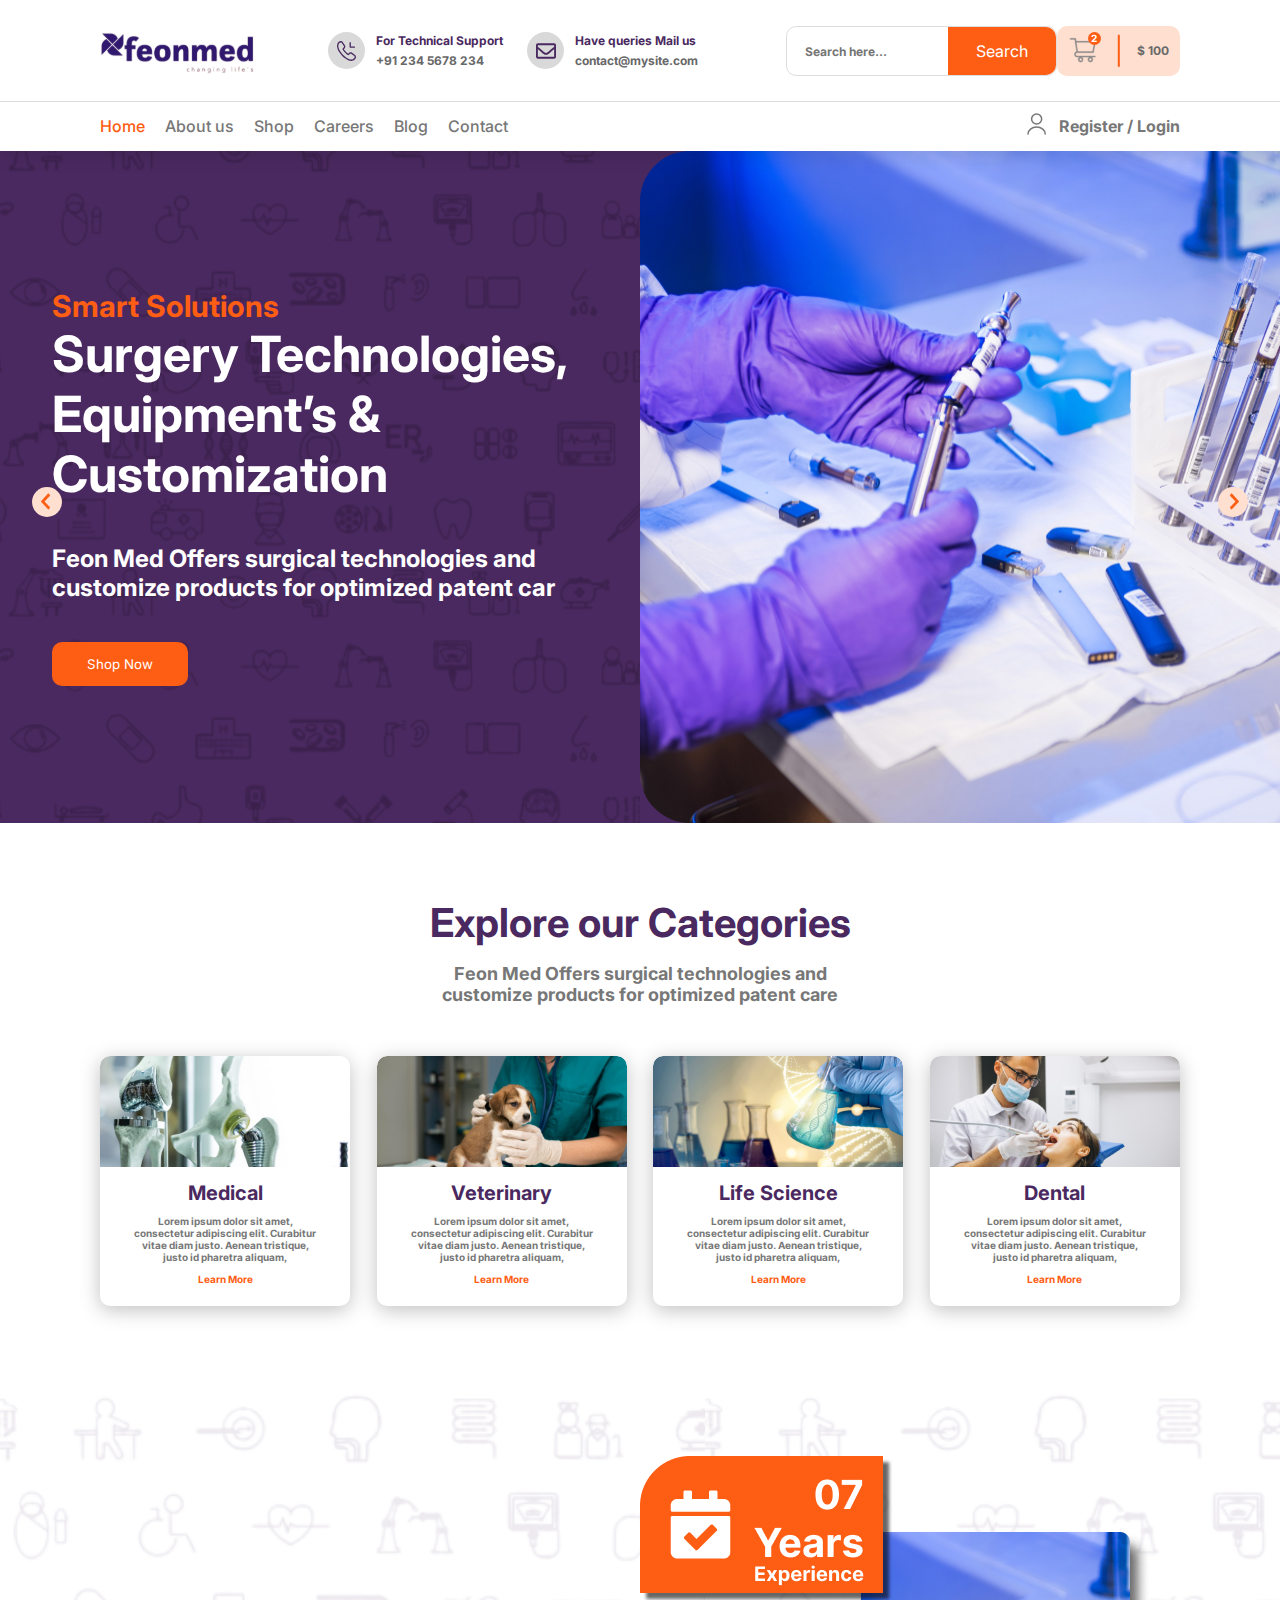
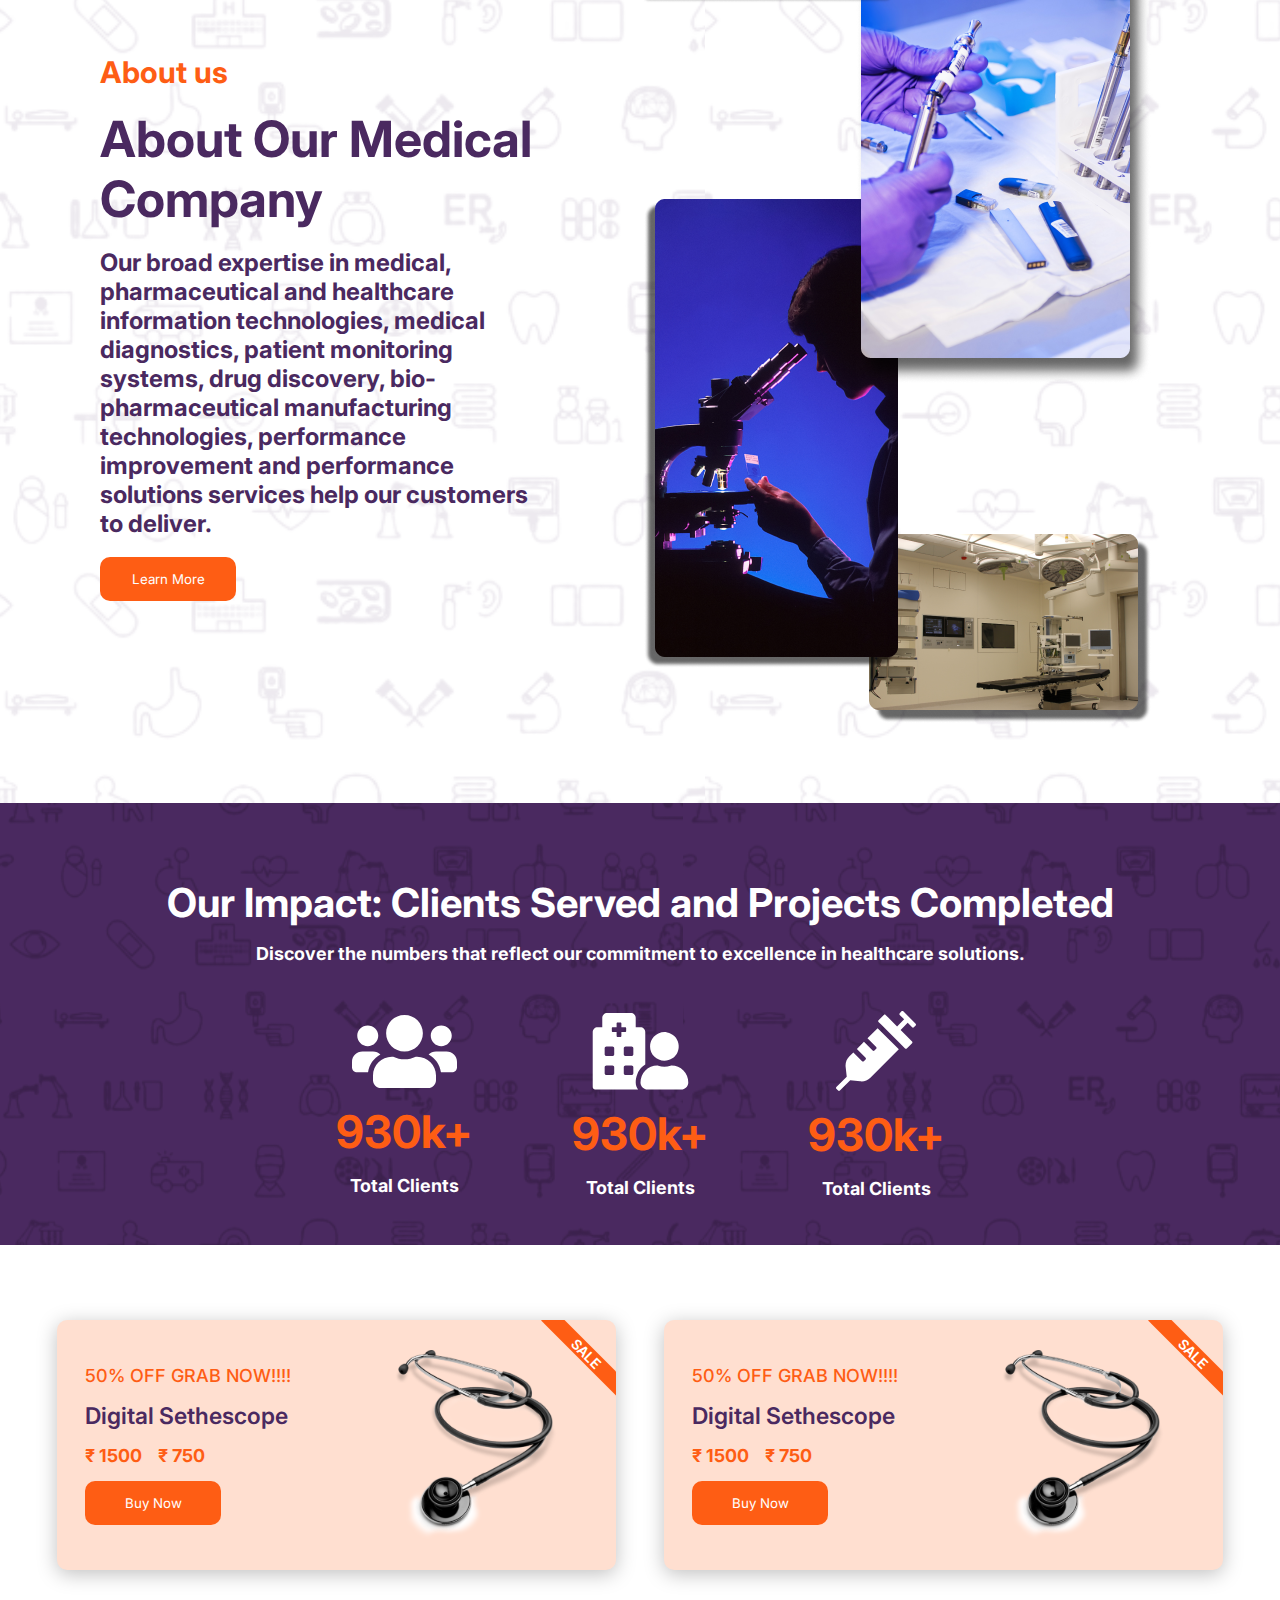
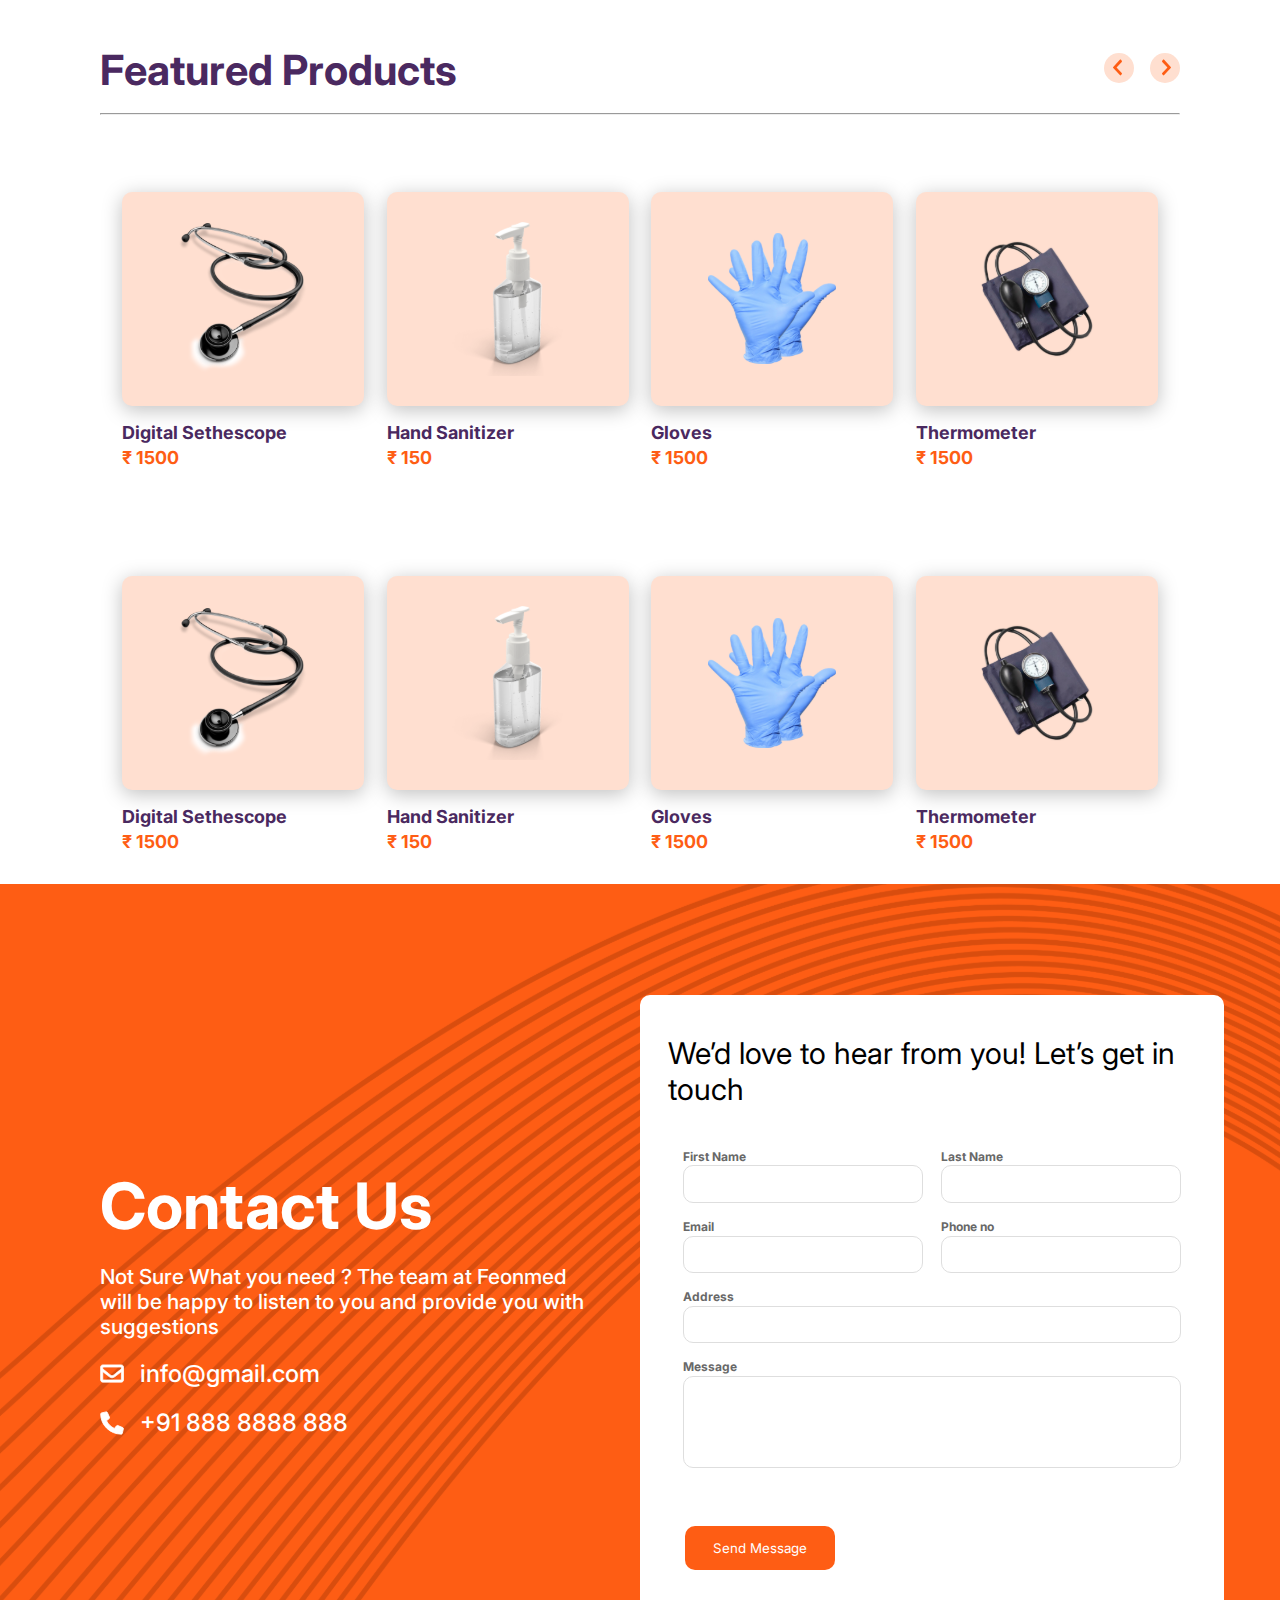
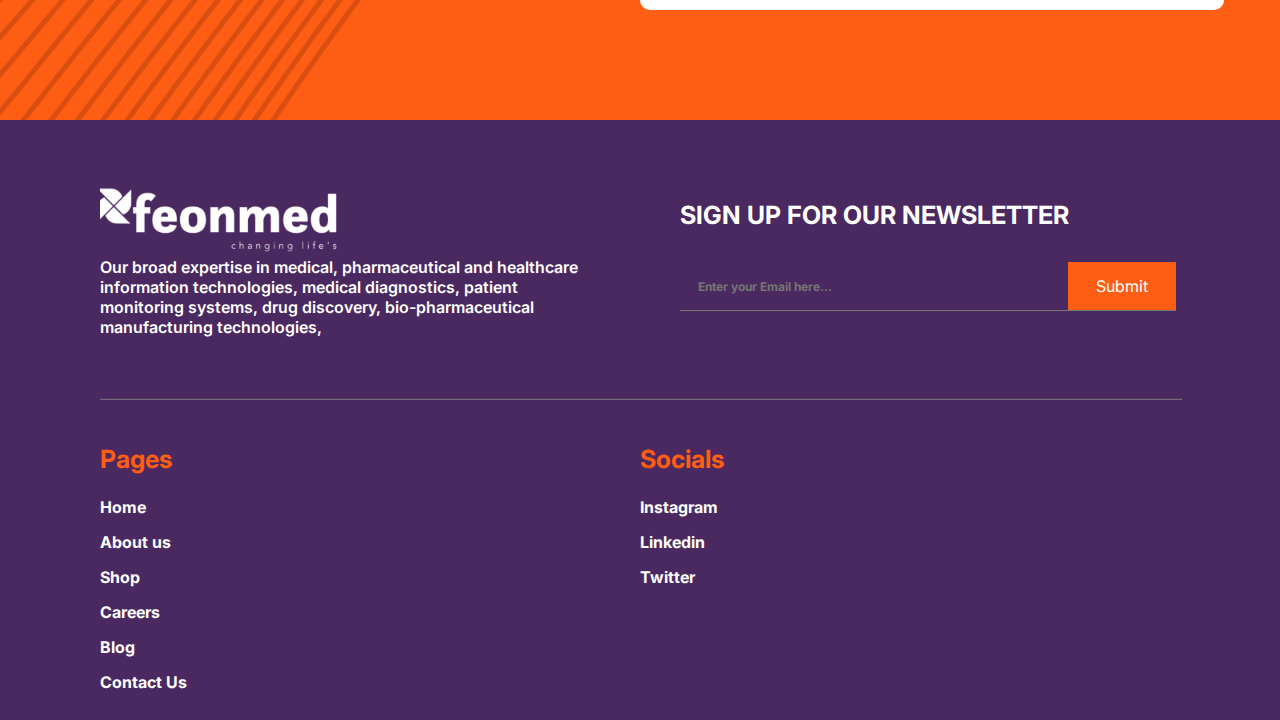
==== commit 2cac009e: "finalised" ====
--- a/index.html
+++ b/index.html
@@ -12,6 +12,7 @@
     <title>Document</title>
 </head>
 <body>
+
     <div class="open-nav">
         <nav class="open-nav-nav">
             <ul>
@@ -135,7 +136,19 @@
         </div>
     </header>
 
-    <section class="hero-section carousel">
+    <!-- SEARCH BOX START -->
+
+
+    <div class="search-box-container">
+        <input type="text" placeholder="Search" class="search-field">
+    </div>
+
+
+
+    <!-- SEARCH BOX END -->
+
+
+    <section class="hero-section">
                 <div class="btn-prev">
                     <svg width="30" height="30" viewBox="0 0 30 30" fill="none" xmlns="http://www.w3.org/2000/svg" class="prev-btn">
                         <circle cx="15" cy="15" r="15" fill="#FFDFD0"/>
@@ -150,49 +163,54 @@
                     </svg> 
                 </div>
         <!-- slider section -->
-
-        <!-- slide 1 -->
-        <div class="hero-text active">
-            <div class="content">
-                <h3>Smart Solutions</h3>
-                <h1>Surgery Technologies, Equipment’s & Customization</h1>
-                <h5>Feon Med Offers surgical technologies and
-                    customize products for optimized patent car
-                </h5>
-                <button>Shop Now</button>
-            </div>
-        </div>
-        <div class="hero-img active"></div>
-        <!-- slide 1 end -->
-
-        <!-- slide 1 -->
-        <div class="hero-text">
-            <div class="content">
-                <h3>Smart Solutions</h3>
-                <h1>Slide 2</h1>
-                <h5>Lorejfklgjdskf jdkgjfg djgkdfjg
-                </h5>
-                <button>Shop Now</button>
-            </div>
-        </div>
-        <div class="hero-img"></div>
-        <!-- slide 1 end -->
-
-        <!-- slide 1 -->
-        <div class="hero-text">
-            <div class="content">
-                <h3>Slide 3</h3>
-                <h1>Surgery Technologies, Equipment’s & Customization</h1>
-                <h5>djkjg jdfgkjdfklg jdkfgj dfklj  
-                </h5>
-                <button>Shop Now</button>
-            </div>
-        </div>
-        <div class="hero-img"></div>
-        <!-- slide 1 end -->
-
-        
-
+                    <div class="slider-container">
+                        <div class="slide active">
+                            <div class="hero-text">
+                                <div class="content">
+                                    <h3>Smart Solutions</h3>
+                                    <h1>Surgery Technologies, Equipment’s & Customization</h1>
+                                    <h5>Feon Med Offers surgical technologies and
+                                        customize products for optimized patent car
+                                    </h5>
+                                    <button>Shop Now</button>
+                                </div>
+                            </div>
+                            <div class="hero-img"></div>
+                        </div>
+
+                        <div class="slide">
+                            <div class="hero-text">
+                                <div class="content">
+                                    <h3>Slide 2</h3>
+                                    <h1>Slide 2/h1>
+                                    <h5>Feon Med Offers surgical technologies and
+                                        customize products for optimized patent car
+                                    </h5>
+                                    <button>Shop Now</button>
+                                </div>
+                            </div>
+                            <div class="hero-img"></div>
+                        </div>
+
+                        <div class="slide">
+                            <div class="hero-text">
+                                <div class="content">
+                                    <h3>Slide 3</h3>
+                                    <h1>Slide 3/h1>
+                                    <h5>Feon Med Offers surgical technologies and
+                                        customize products for optimized patent car
+                                    </h5>
+                                    <button>Shop Now</button>
+                                </div>
+                            </div>
+                            <div class="hero-img"></div>
+                        </div>
+                    </div>
+
+                    <!-- slide 2 -->
+                        
+
+                        
         <!-- slider section end -->
     </section>
 
@@ -535,6 +553,7 @@
     </footer>
 
     <script src="./js/hamburger.js"></script>
-    <script src="./js/home_slider.js"></script>
+    <!-- <script src="./js/home_slider.js"></script> -->
+    <script src="./js/slider2.js"></script>
 </body>
 </html>--- a/css/style.css
+++ b/css/style.css
@@ -52,6 +52,7 @@
   background: #FFF;
   position: relative;
   box-shadow: 0px 4px 19px 0px rgba(0, 0, 0, 0.12);
+  z-index: 100;
 }
 .header-main hr {
   position: absolute;
@@ -358,7 +359,7 @@
   .open-nav {
     position: fixed;
     right: -500px;
-    z-index: 10;
+    z-index: 120;
     height: 100%;
     width: 50vw;
     background-color: white;
@@ -585,6 +586,7 @@
   left: 2rem;
   cursor: pointer;
   transition: all ease-out 0.2s;
+  z-index: 40;
 }
 
 .btn-next {
@@ -594,6 +596,7 @@
   right: 2rem;
   cursor: pointer;
   transition: all ease-out 0.2s;
+  z-index: 40;
 }
 
 .btn-prev:hover circle {
@@ -612,21 +615,36 @@
 
 .hero-section {
   position: relative;
+}
+.hero-section .slider-container {
+  transition: opacity 0.5s ease-in-out;
+}
+.hero-section .slider-container .slide {
+  position: absolute;
   display: grid;
   grid-template-columns: 50vw 50vw;
   height: 42rem;
   background-color: #4A2960;
-}
-@media only screen and (max-width: 800px) {
-  .hero-section {
+  transition: transform 0.5s ease;
+  transition: opacity 0.5s ease-in-out;
+  opacity: 0;
+}
+@media only screen and (max-width: 800px) {
+  .hero-section .slider-container .slide {
     display: flex;
     flex-direction: column;
-    height: unset;
+    justify-content: center;
+    height: 30rem;
     width: 100%;
-  }
+    background-image: url("/images/bg/violet-icon-bg.svg");
+  }
+}
+.hero-section .slider-container .slide.active {
+  position: relative;
+  opacity: 1;
 }
 .hero-section .hero-text {
-  display: none;
+  display: flex;
   justify-content: center;
   align-items: center;
   background-color: #4A2960;
@@ -634,8 +652,15 @@
   background-repeat: no-repeat;
   background-size: cover;
 }
+@media only screen and (max-width: 800px) {
+  .hero-section .hero-text {
+    background-image: none;
+    background-color: transparent;
+  }
+}
 .hero-section .hero-text .content {
   display: flex;
+  justify-content: center;
   flex-direction: column;
   gap: 2.5rem;
   width: 33.5rem;
@@ -720,7 +745,6 @@
   background-color: #c43e00;
 }
 .hero-section .hero-img {
-  display: none;
   background-image: url("/images/hero_img.svg");
   background-repeat: no-repeat;
   background-size: cover;
@@ -730,12 +754,6 @@
   .hero-section .hero-img .hero-img {
     display: none;
   }
-}
-.hero-section .hero-text.active {
-  display: flex;
-}
-.hero-section .hero-img.active {
-  display: block;
 }
 
 @media only screen and (max-width: 1100px) {
@@ -925,6 +943,12 @@
   font-style: normal;
   font-weight: 700;
   line-height: normal;
+}
+@media only screen and (max-width: 800px) {
+  .about-us-section .about-us-text .content p {
+    font-size: 1.2rem;
+    font-weight: 500;
+  }
 }
 .about-us-section .about-us-text .content button {
   border: none;
@@ -1458,6 +1482,40 @@
   cursor: pointer;
 }
 
+.search-box-container {
+  top: -500px;
+  transition: top 0.3s ease;
+}
+.search-box-container input {
+  display: none;
+}
+
+.search-box-container.active {
+  position: fixed;
+  top: 101px;
+  display: flex;
+  flex-wrap: wrap;
+  justify-content: center;
+  z-index: 80;
+  height: 100%;
+  width: 100vw;
+  background-color: white;
+}
+.search-box-container.active input {
+  display: block;
+}
+.search-box-container.active .search-field {
+  width: 85vw;
+  height: 3rem;
+  border: none;
+  border-bottom: 1px solid #D9D9D9;
+  transition: border ease-out 0.2s;
+}
+.search-box-container.active .search-field:focus {
+  border-bottom: 1px solid #FE5D14;
+  outline: none;
+}
+
 button {
   transition: all ease-out 0.2s;
 }
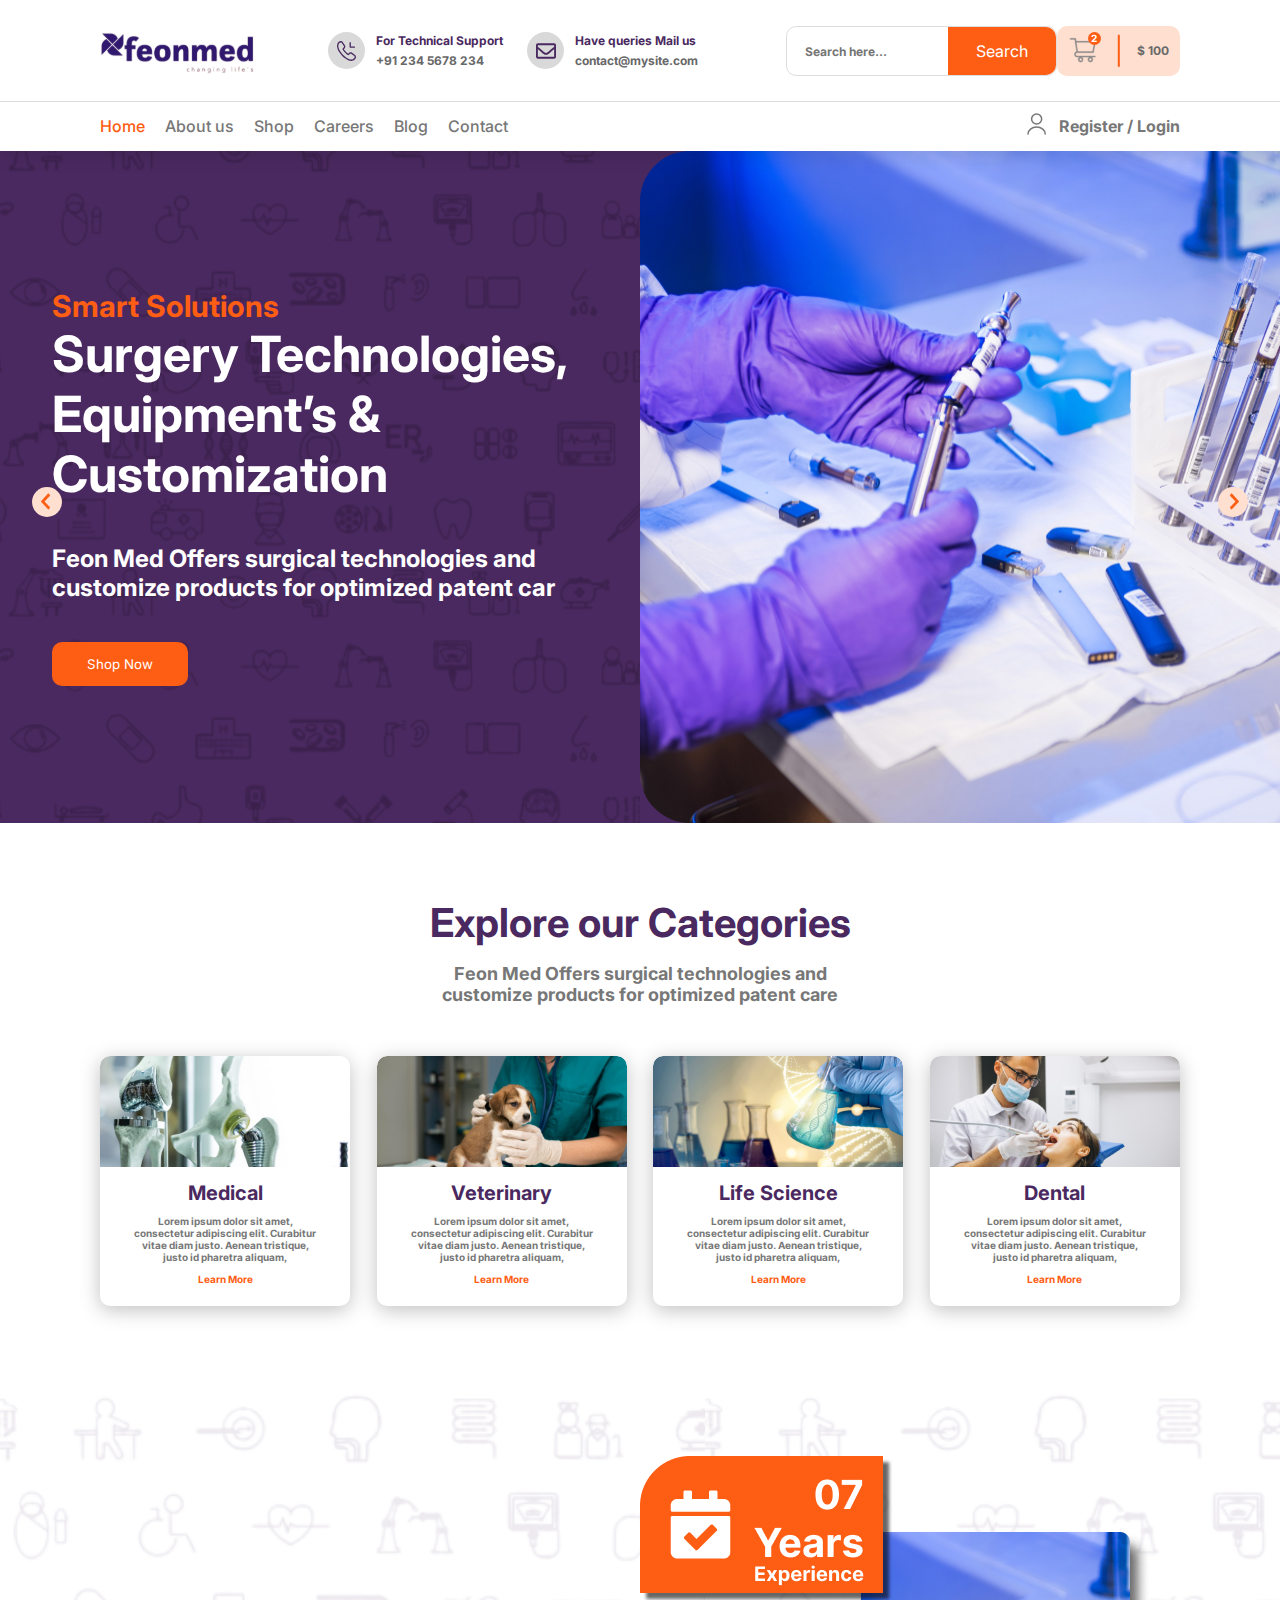
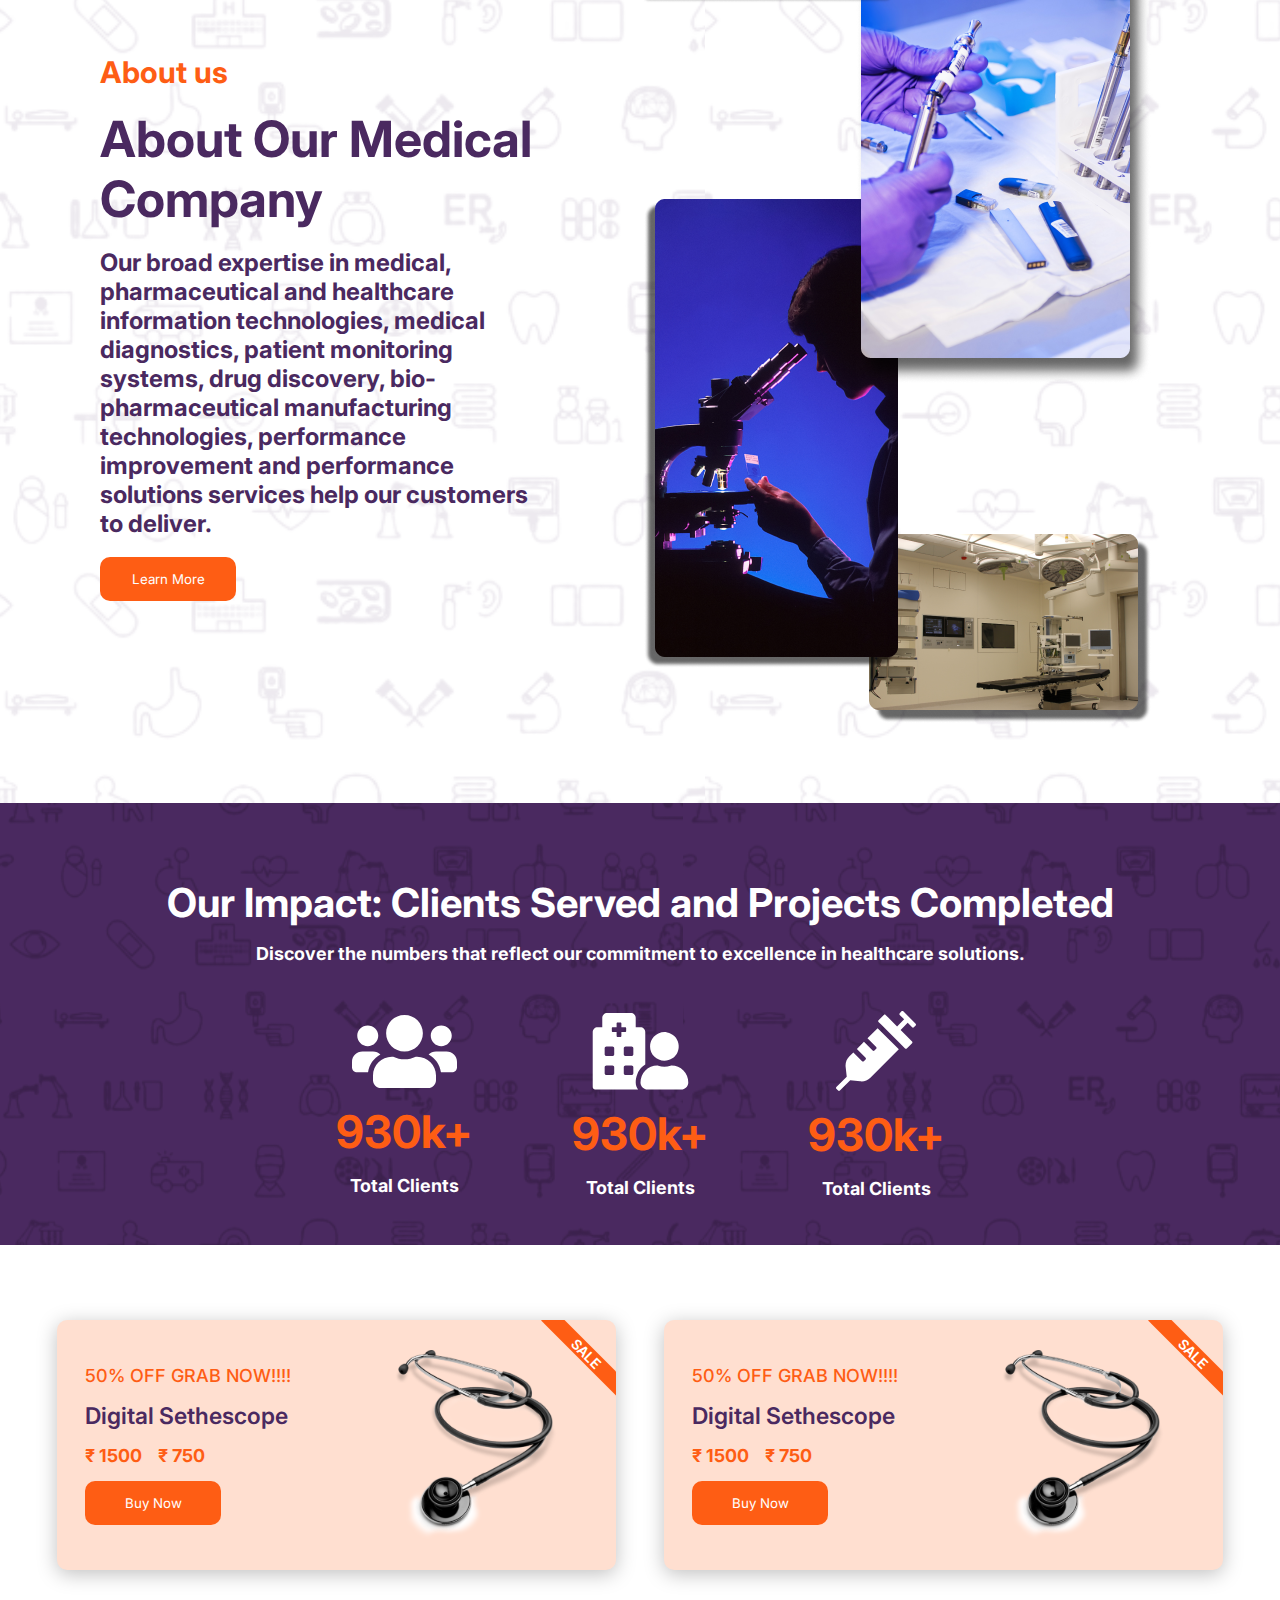
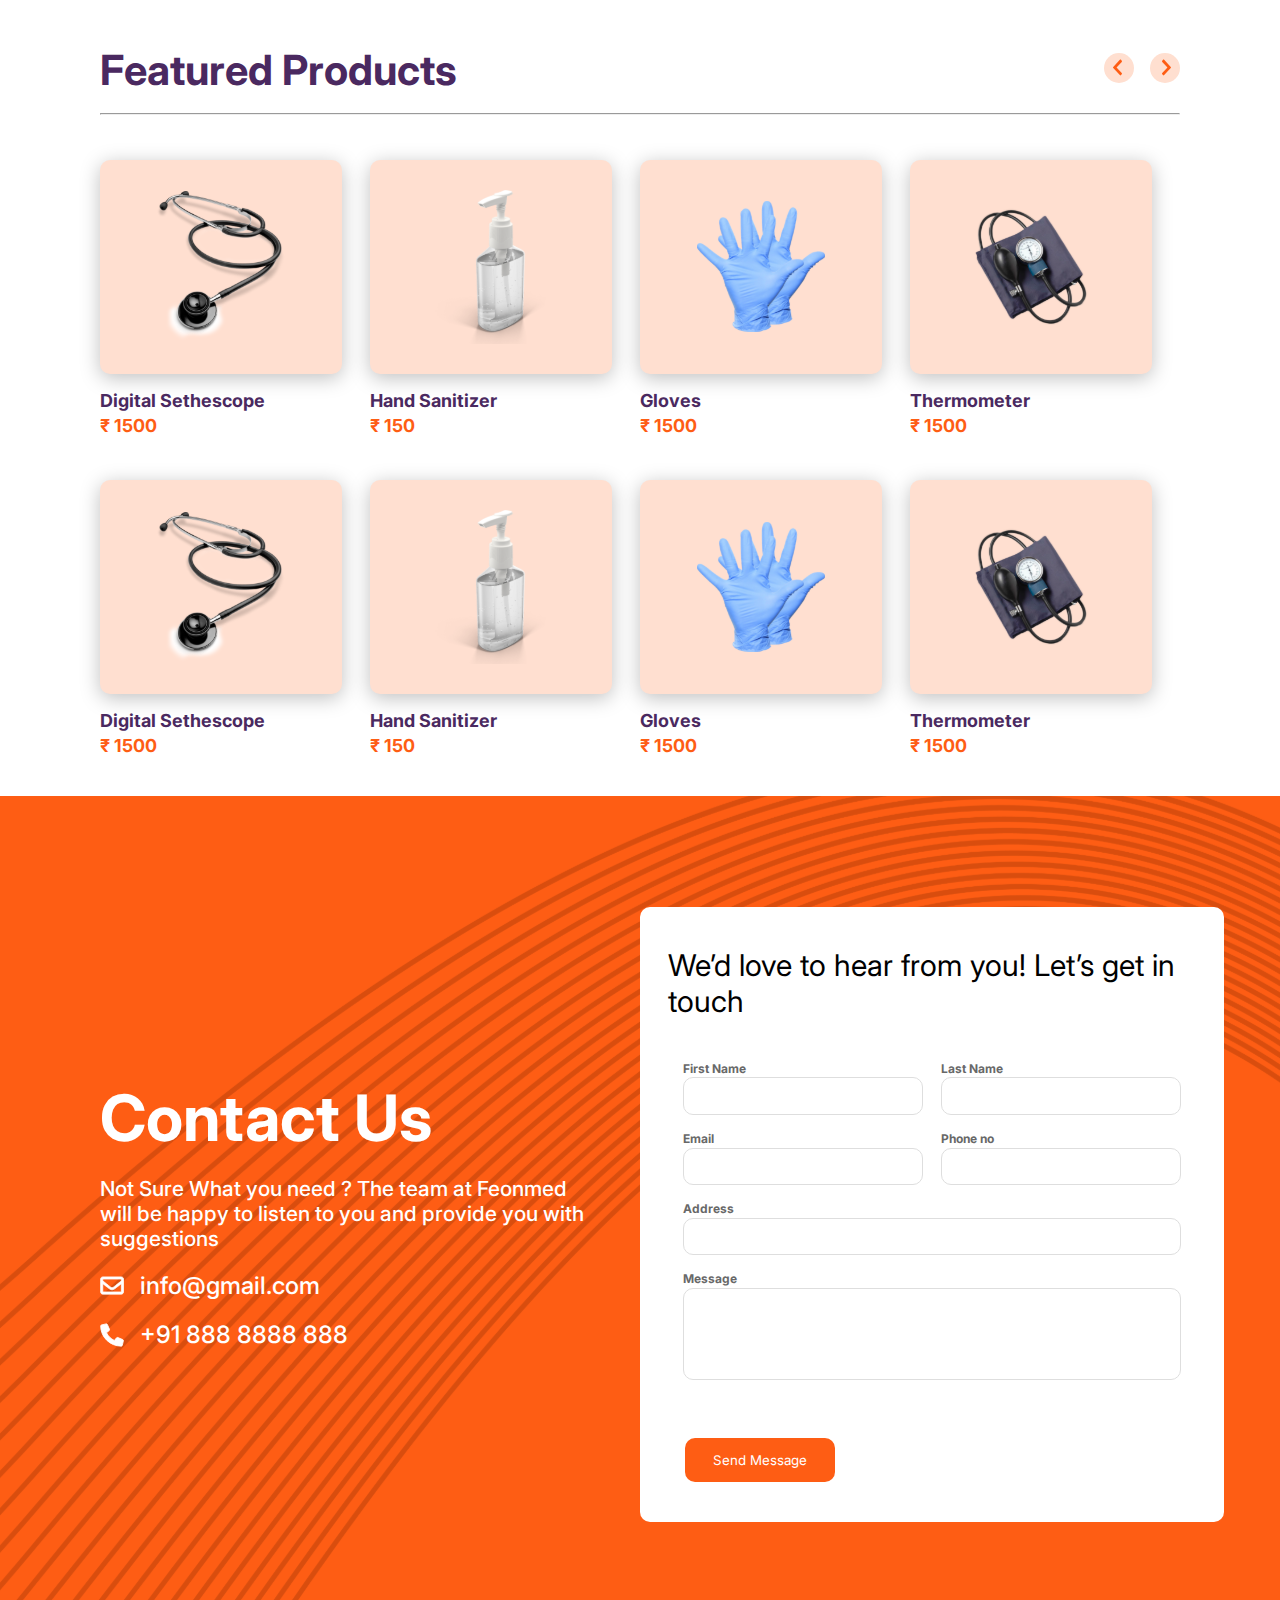
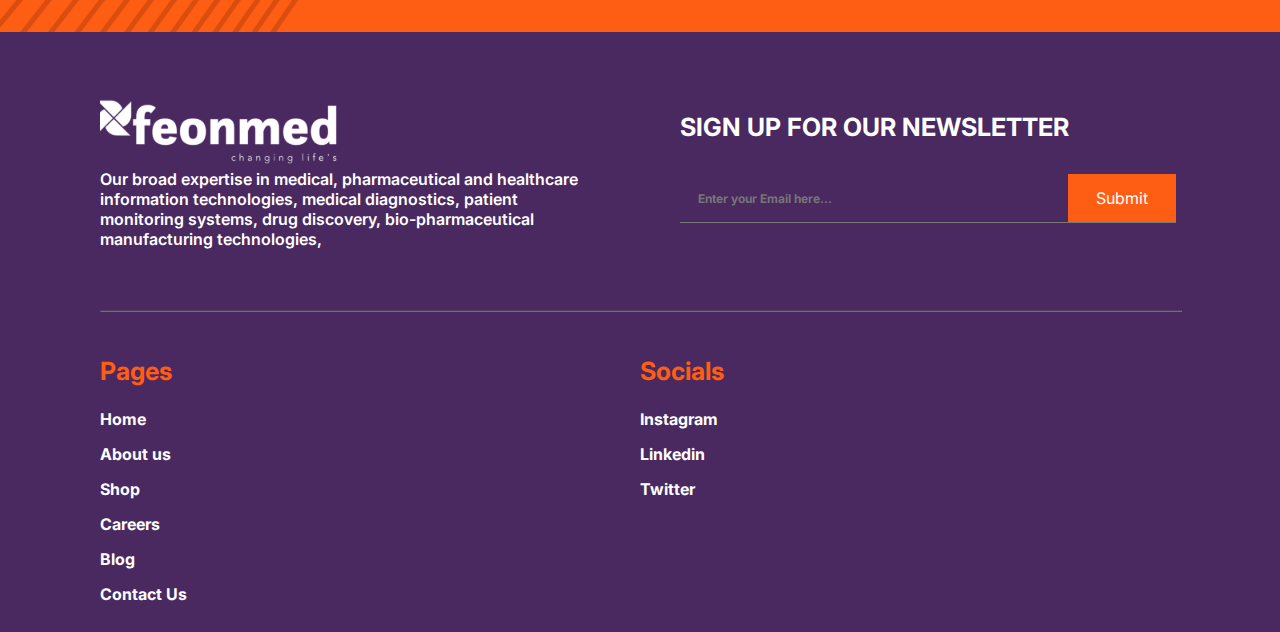
==== commit d71b5c8f: "jsdklfjsdkfj" ====
--- a/index.html
+++ b/index.html
@@ -9,7 +9,8 @@
     <link href="https://fonts.googleapis.com/css2?family=Inter:wght@100;200;300;400;500;600;700;800&display=swap" rel="stylesheet">
     <!-- stylesheetlink -->
     <link rel="stylesheet" href="./css/style.css">
-    <title>Document</title>
+    <link rel="stylesheet" href="./css/latest_changes.css">
+    <title>Home</title>
 </head>
 <body>
 
@@ -56,7 +57,7 @@
         <h1>For Technical Support : +91 234 5678 234</h1>
         <h1>Have queries Mail us : contact@mysite.com</h1>
     </div>
-    <header class="header-main container">
+    <header class="header-main container mob-fixed">
         <div class="top-header">
             <div class="logo"><a href="#"><img src="./images/feonmed_logo.svg" alt="logo" class="logo-img"></a></div>
             <div class="support-info">
@@ -163,54 +164,49 @@
                     </svg> 
                 </div>
         <!-- slider section -->
-                    <div class="slider-container">
-                        <div class="slide active">
-                            <div class="hero-text">
-                                <div class="content">
-                                    <h3>Smart Solutions</h3>
-                                    <h1>Surgery Technologies, Equipment’s & Customization</h1>
-                                    <h5>Feon Med Offers surgical technologies and
-                                        customize products for optimized patent car
-                                    </h5>
-                                    <button>Shop Now</button>
-                                </div>
-                            </div>
-                            <div class="hero-img"></div>
-                        </div>
-
-                        <div class="slide">
-                            <div class="hero-text">
-                                <div class="content">
-                                    <h3>Slide 2</h3>
-                                    <h1>Slide 2/h1>
-                                    <h5>Feon Med Offers surgical technologies and
-                                        customize products for optimized patent car
-                                    </h5>
-                                    <button>Shop Now</button>
-                                </div>
-                            </div>
-                            <div class="hero-img"></div>
-                        </div>
-
-                        <div class="slide">
-                            <div class="hero-text">
-                                <div class="content">
-                                    <h3>Slide 3</h3>
-                                    <h1>Slide 3/h1>
-                                    <h5>Feon Med Offers surgical technologies and
-                                        customize products for optimized patent car
-                                    </h5>
-                                    <button>Shop Now</button>
-                                </div>
-                            </div>
-                            <div class="hero-img"></div>
-                        </div>
-                    </div>
-
-                    <!-- slide 2 -->
-                        
-
-                        
+            
+            <div class="slide">
+                <div class="hero-text">
+                    <div class="content">
+                        <h3>Smart Solutions</h3>
+                        <h1>Surgery Technologies, Equipment’s & Customization</h1>
+                        <h5>Feon Med Offers surgical technologies and
+                            customize products for optimized patent car
+                        </h5>
+                        <button>Shop Now</button>
+                    </div>
+                </div>
+                <div class="hero-img"></div>
+            </div>
+
+            <div class="slide">
+                <div class="hero-text">
+                    <div class="content">
+                        <h3>Slide 2</h3>
+                        <h1>Slide 2</h1>
+                        <h5>Feon Med Offers surgical technologies and
+                            customize products for optimized patent car
+                        </h5>
+                        <button>Shop Now</button>
+                    </div>
+                </div>
+                <div class="hero-img"></div>
+            </div>
+
+            <div class="slide">
+                <div class="hero-text">
+                    <div class="content">
+                        <h3>Slide 3</h3>
+                        <h1>Slide 3</h1>
+                        <h5>Feon Med Offers surgical technologies and
+                            customize products for optimized patent car
+                        </h5>
+                        <button>Shop Now</button>
+                    </div>
+                </div>
+                <div class="hero-img"></div>
+            </div>
+
         <!-- slider section end -->
     </section>
 
@@ -554,6 +550,7 @@
 
     <script src="./js/hamburger.js"></script>
     <!-- <script src="./js/home_slider.js"></script> -->
-    <script src="./js/slider2.js"></script>
+    <!-- <script src="./js/slider2.js"></script> -->
+    <script src="./js/slider.js"></script>
 </body>
 </html>--- a/css/style.css
+++ b/css/style.css
@@ -53,6 +53,12 @@
   position: relative;
   box-shadow: 0px 4px 19px 0px rgba(0, 0, 0, 0.12);
   z-index: 100;
+}
+@media only screen and (max-width: 1100px) {
+  .header-main {
+    position: sticky;
+    top: 0;
+  }
 }
 .header-main hr {
   position: absolute;
@@ -615,33 +621,32 @@
 
 .hero-section {
   position: relative;
-}
-.hero-section .slider-container {
-  transition: opacity 0.5s ease-in-out;
-}
-.hero-section .slider-container .slide {
-  position: absolute;
+  display: flex;
+  overflow: hidden;
+}
+.hero-section .slide {
   display: grid;
   grid-template-columns: 50vw 50vw;
   height: 42rem;
   background-color: #4A2960;
   transition: transform 0.5s ease;
-  transition: opacity 0.5s ease-in-out;
-  opacity: 0;
-}
-@media only screen and (max-width: 800px) {
-  .hero-section .slider-container .slide {
-    display: flex;
-    flex-direction: column;
+}
+@media only screen and (max-width: 1100px) {
+  .hero-section .slide {
+    padding-top: 1rem;
     justify-content: center;
     height: 30rem;
-    width: 100%;
     background-image: url("/images/bg/violet-icon-bg.svg");
   }
 }
-.hero-section .slider-container .slide.active {
-  position: relative;
-  opacity: 1;
+@media only screen and (max-width: 800px) {
+  .hero-section .slide {
+    grid-template-columns: 100vw 0vw;
+    padding-top: 1rem;
+    justify-content: center;
+    height: 30rem;
+    background-image: url("/images/bg/violet-icon-bg.svg");
+  }
 }
 .hero-section .hero-text {
   display: flex;
@@ -669,7 +674,7 @@
 }
 @media only screen and (max-width: 1100px) {
   .hero-section .hero-text .content {
-    width: 100vw;
+    width: 50vw;
     justify-content: center;
     margin-left: 3rem;
   }
@@ -838,6 +843,11 @@
 }
 .categories-cards .card img {
   border-radius: 0.625rem 0.625rem 0 0;
+}
+@media only screen and (max-width: 800px) {
+  .categories-cards .card img {
+    width: 100%;
+  }
 }
 .categories-cards .card .content {
   display: flex;
@@ -1198,11 +1208,13 @@
   box-shadow: none;
 }
 .featured-products .products-row {
-  display: flex;
+  display: grid;
   align-items: center;
   justify-content: space-evenly;
-  height: 21.25rem;
+  grid-template-columns: 1fr 1fr 1fr 1fr;
+  row-gap: 1rem;
   margin-top: 2.8rem;
+  margin-bottom: 2.5rem;
 }
 @media only screen and (max-width: 1100px) {
   .featured-products .products-row {
--- a/css/latest_changes.css
+++ b/css/latest_changes.css
@@ -0,0 +1,27 @@
+.small-img-group {
+  max-height: 100%;
+  overflow: auto;
+  padding-right: 5px;
+}
+.small-img-group .small-img-col {
+  flex-shrink: 0;
+}
+
+.main-section ::-webkit-scrollbar {
+  width: 4px; /* Adjust the width of the scrollbar */
+}
+.main-section ::-webkit-scrollbar-track {
+  background: white; /* Change the color of the track */
+}
+.main-section ::-webkit-scrollbar-thumb {
+  background: #f7b393;
+  border-radius: 10rem;
+}
+
+.bottom-section .desc-row .related-products {
+  height: unset;
+}
+.bottom-section .desc-row .related-products .products-row {
+  flex-wrap: wrap;
+  row-gap: 1.3em;
+}/*# sourceMappingURL=latest_changes.css.map */